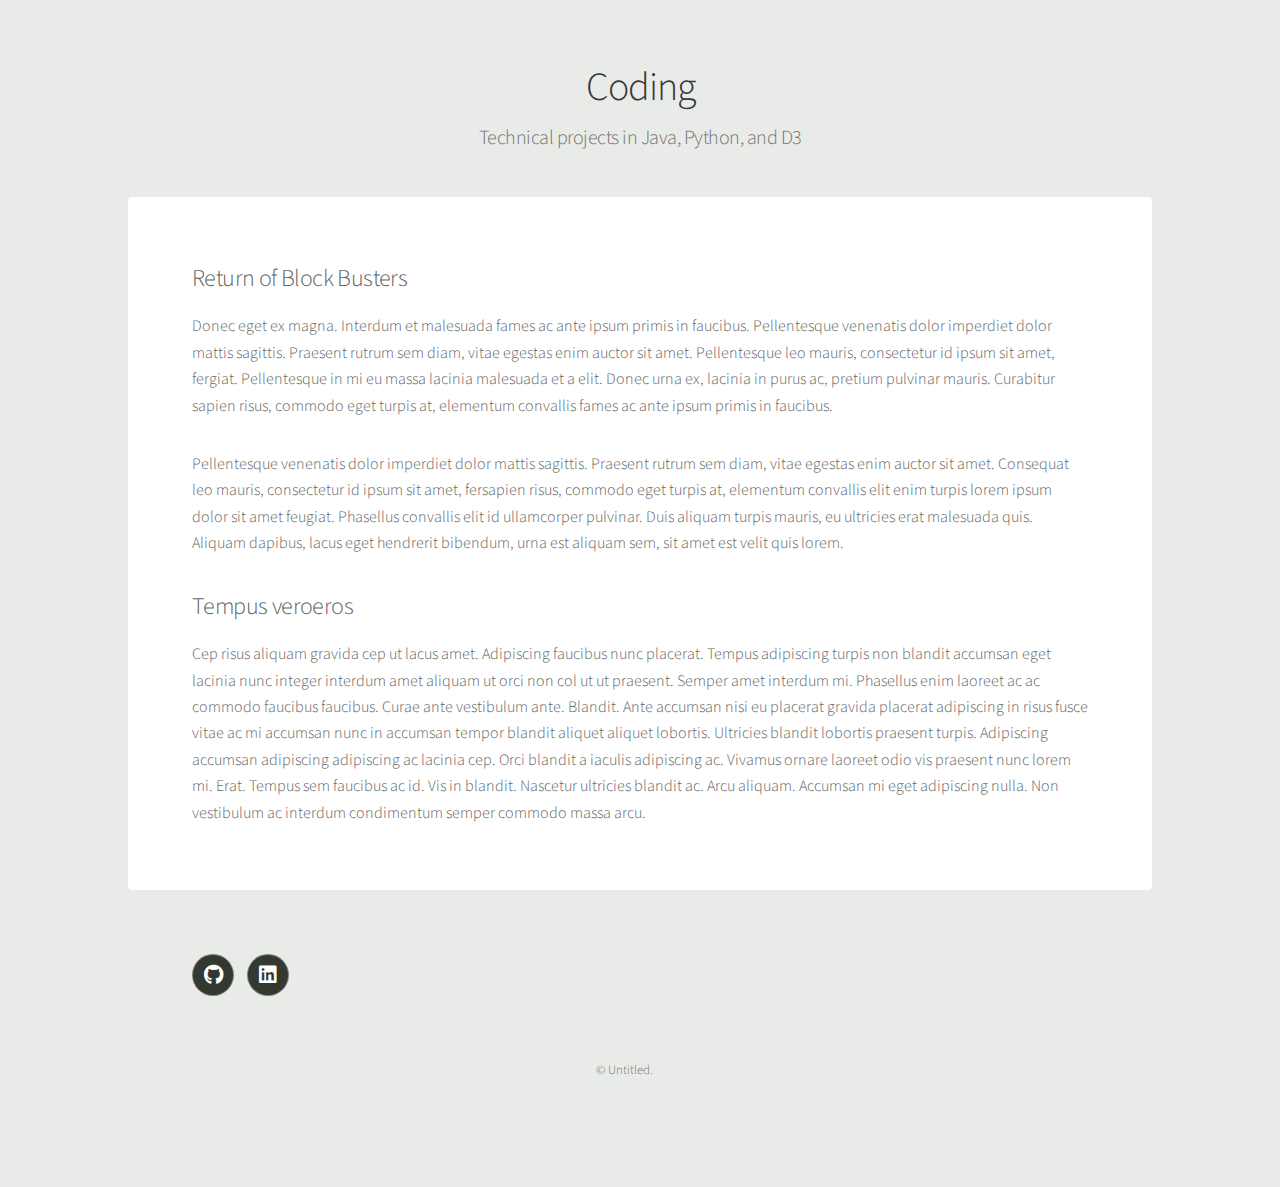
==== coding.html @ c4b1eecb "first commit" ====
<!DOCTYPE HTML>
<!--
	Stellar by HTML5 UP
	html5up.net | @ajlkn
	Free for personal and commercial use under the CCA 3.0 license (html5up.net/license)
-->
<html>
	<head>
		<title>Generic - Stellar by HTML5 UP</title>
		<meta charset="utf-8" />
		<meta name="viewport" content="width=device-width, initial-scale=1, user-scalable=no" />
		<link rel="stylesheet" href="assets/css/main.css" />
		<noscript><link rel="stylesheet" href="assets/css/noscript.css" /></noscript>
	</head>
	<body class="is-preload">

		<!-- Wrapper -->
			<div id="wrapper">

				<!-- Header -->
					<header id="header">
						<h1>Coding</h1>
						<p>Technical projects in Java, Python, and D3</p>
					</header>

				<!-- Main -->
					<div id="main">

						<!-- Content -->
							<section id="content" class="main">
								<h2>Return of Block Busters</h2>
								<p>Donec eget ex magna. Interdum et malesuada fames ac ante ipsum primis in faucibus. Pellentesque venenatis dolor imperdiet dolor mattis sagittis. Praesent rutrum sem diam, vitae egestas enim auctor sit amet. Pellentesque leo mauris, consectetur id ipsum sit amet, fergiat. Pellentesque in mi eu massa lacinia malesuada et a elit. Donec urna ex, lacinia in purus ac, pretium pulvinar mauris. Curabitur sapien risus, commodo eget turpis at, elementum convallis fames ac ante ipsum primis in faucibus.</p>
								<p>Pellentesque venenatis dolor imperdiet dolor mattis sagittis. Praesent rutrum sem diam, vitae egestas enim auctor sit amet. Consequat leo mauris, consectetur id ipsum sit amet, fersapien risus, commodo eget turpis at, elementum convallis elit enim turpis lorem ipsum dolor sit amet feugiat. Phasellus convallis elit id ullamcorper pulvinar. Duis aliquam turpis mauris, eu ultricies erat malesuada quis. Aliquam dapibus, lacus eget hendrerit bibendum, urna est aliquam sem, sit amet est velit quis lorem.</p>
								<h2>Tempus veroeros</h2>
								<p>Cep risus aliquam gravida cep ut lacus amet. Adipiscing faucibus nunc placerat. Tempus adipiscing turpis non blandit accumsan eget lacinia nunc integer interdum amet aliquam ut orci non col ut ut praesent. Semper amet interdum mi. Phasellus enim laoreet ac ac commodo faucibus faucibus. Curae ante vestibulum ante. Blandit. Ante accumsan nisi eu placerat gravida placerat adipiscing in risus fusce vitae ac mi accumsan nunc in accumsan tempor blandit aliquet aliquet lobortis. Ultricies blandit lobortis praesent turpis. Adipiscing accumsan adipiscing adipiscing ac lacinia cep. Orci blandit a iaculis adipiscing ac. Vivamus ornare laoreet odio vis praesent nunc lorem mi. Erat. Tempus sem faucibus ac id. Vis in blandit. Nascetur ultricies blandit ac. Arcu aliquam. Accumsan mi eget adipiscing nulla. Non vestibulum ac interdum condimentum semper commodo massa arcu.</p>
							</section>

					</div>

				<!-- Footer -->
					<footer id="footer">
						
							<ul class="icons">
								<!-- <li><a href="#" class="icon brands fa-twitter alt"><span class="label">Twitter</span></a></li> -->
								<!-- <li><a href="#" class="icon brands fa-facebook-f alt"><span class="label">Facebook</span></a></li> -->
								<!-- <li><a href="#" class="icon brands fa-instagram alt"><span class="label">Instagram</span></a></li> -->
								<li><a href="https://github.com/ginchoco" class="icon brands style5 fa-github alt"><span class="label">GitHub</span></a></li>
								<li><a href="https://www.linkedin.com/in/gabrielle-inchoco/" class="icon brands style5 fa-linkedin alt"><span class="label">Linkedin</span></a></li>
								<!-- <li><a href="https://www.linkedin.com/in/gabrielle-inchoco/" class="icon brands fa-google"><span class="label">Goole</span></a></li> -->
								
							</ul>
						</section>
						<p class="copyright">&copy; Untitled.</p>
					</footer>

			

		<!-- Scripts -->
			<script src="assets/js/jquery.min.js"></script>
			<script src="assets/js/jquery.scrollex.min.js"></script>
			<script src="assets/js/jquery.scrolly.min.js"></script>
			<script src="assets/js/browser.min.js"></script>
			<script src="assets/js/breakpoints.min.js"></script>
			<script src="assets/js/util.js"></script>
			<script src="assets/js/main.js"></script>

	</body>
</html>
---- assets/css/main.css ----
@import url(fontawesome-all.min.css);
@import 'https://fonts.googleapis.com/css?family=Source+Sans+Pro:300,400';

/*
	Stellar by HTML5 UP
	html5up.net | @ajlkn
	Free for personal and commercial use under the CCA 3.0 license (html5up.net/license)
*/

html, body, div, span, applet, object,
iframe, h1, h2, h3, h4, h5, h6, p, blockquote,
pre, a, abbr, acronym, address, big, cite,
code, del, dfn, em, img, ins, kbd, q, s, samp,
small, strike, strong, sub, sup, tt, var, b,
u, i, center, dl, dt, dd, ol, ul, li, fieldset,
form, label, legend, table, caption, tbody,
tfoot, thead, tr, th, td, article, aside,
canvas, details, embed, figure, figcaption,
footer, header, hgroup, menu, nav, output, ruby,
section, summary, time, mark, audio, video {
	margin: 0;
	padding: 0;
	border: 0;
	font-size: 100%;
	font: inherit;
	vertical-align: baseline;}

article, aside, details, figcaption, figure,
footer, header, hgroup, menu, nav, section {
	display: block;}

body {
	line-height: 1;
}

ol, ul {
	list-style: none;
}

blockquote, q {
	quotes: none;
}

	blockquote:before, blockquote:after, q:before, q:after {
		content: '';
		content: none;
	}

table {
	border-collapse: collapse;
	border-spacing: 0;
}

body {
	-webkit-text-size-adjust: none;
}

mark {
	background-color: transparent;
	color: inherit;
}

input::-moz-focus-inner {
	border: 0;
	padding: 0;
}

input, select, textarea {
	-moz-appearance: none;
	-webkit-appearance: none;
	-ms-appearance: none;
	appearance: none;
}

/* Basic */

	@-ms-viewport {
		width: device-width;
	}

	body {
		-ms-overflow-style: scrollbar;
	}

	@media screen and (max-width: 480px) {

		html, body {
			min-width: 320px;
		}

	}

	html {
		box-sizing: border-box;
	}

	*, *:before, *:after {
		box-sizing: inherit;
	}

	body {
		background-color: #647e66;
		}

		body.is-preload *, body.is-preload *:before, body.is-preload *:after {
			-moz-animation: none !important;
			-webkit-animation: none !important;
			-ms-animation: none !important;
			animation: none !important;
			-moz-transition: none !important;
			-webkit-transition: none !important;
			-ms-transition: none !important;
			transition: none !important;
		}

/* Type */

	body {
		background-color: #e9ebe8; /* Background color*/
		/* background-imafimage: linear-gradient(90deg, #efa8b0, #a89cc8, #8cc9f0); */
		/* background-image: url("images/overlay.png"), linear-gradient(45deg, #ffffff 5%, #EFAF87 95%); */
			
			/* background-image: url("images/overlay.png"), -moz-linear-gradient(45deg, #E5F3B8 15%, #9CB543 85%);
			background-image: url("images/overlay.png"), -webkit-linear-gradient(45deg, #9fb595 15%, #708068 85%);
			background-image: url("images/overlay.png"), -ms-linear-gradient(45deg, rgb(255, 255, 255) 15%, #7686ec 85%); */
			
			color: #727171; /*Paragraph color the <p>rgba(221, 220, 220, 0.65)*/
	}

	body, input, select, textarea {
		font-family: "Source Sans Pro", Helveca, sans-serif;
		font-size: 17pt;
		font-weight: 300;
		line-height: 1.65;
	}

		@media screen and (max-width: 1680px) {

			body, input, select, textarea {
				font-size: 14pt;
			}

		}

		@media screen and (max-width: 1280px) {

			body, input, select, textarea {
				font-size: 12pt;
			}

		}

		@media screen and (max-width: 360px) {

			body, input, select, textarea {
				font-size: 11pt;
			}

		}

	a {
		-moz-transition: color 0.2s ease, border-bottom 0.2s ease;
		-webkit-transition: color 0.2s ease, border-bottom 0.2s ease;
		-ms-transition: color 0.2s ease, border-bottom 0.2s ease;
		transition: color 0.2s ease, border-bottom 0.2s ease;
		text-decoration: none;
		border-bottom: dotted 1px;
		color: inherit;
	}

		a:hover {
			border-bottom-color: transparent;
		}

	strong, b {
		font-weight: 400;
	}

	em, i {
		font-style: italic;
	}

	p {
		margin: 0 0 2em 0;
	}

		p.content {
			-moz-columns: 20em 2;
			-webkit-columns: 20em 2;
			-ms-columns: 20em 2;
			columns: 20em 2;
			-moz-column-gap: 2em;
			-webkit-column-gap: 2em;
			-ms-column-gap: 2em;
			column-gap: 2em;
			text-align: justify;
		}

	h1, h2, h3, h4, h5, h6 {
		font-weight: 300;
		line-height: 1.5;
		margin: 0 0 0.7em 0;
		letter-spacing: -0.025em;
	}

		h1 a, h2 a, h3 a, h4 a, h5 a, h6 a {
			color: inherit;
			text-decoration: none;
		}

	h1 {
		font-size: 2.5em;
		line-height: 1.2;
	}

	h2 {
		font-size: 1.5em;
	}

	h3 {
		font-size: 1.25em;
	}

	h4 {
		font-size: 1.1em;
	}

	h5 {
		font-size: 0.9em;
	}

	h6 {
		font-size: 0.7em;
	}

	@media screen and (max-width: 736px) {

		h1 {
			font-size: 2em;
		}

	}

	sub {
		font-size: 0.8em;
		position: relative;
		top: 0.5em;
	}

	sup {
		font-size: 0.8em;
		position: relative;
		top: -0.5em;
	}

	blockquote {
		border-left: solid 4px;
		font-style: italic;
		margin: 0 0 2em 0;
		padding: 0.5em 0 0.5em 2em;
	}

	code {
		border-radius: 8px;
		border: solid 1px;
		font-family: "Courier New", monospace;
		font-size: 0.9em;
		margin: 0 0.25em;
		padding: 0.25em 0.65em;
	}

	pre {
		-webkit-overflow-scrolling: touch;
		font-family: "Courier New", monospace;
		font-size: 0.9em;
		margin: 0 0 2em 0;
	}

		pre code {
			display: block;
			line-height: 1.75;
			padding: 1em 1.5em;
			overflow-x: auto;
		}

	hr {
		border: 0;
		border-bottom: solid 1px;
		margin: 2em 0;
	}

		hr.major {
			margin: 3em 0;
		}

	.align-left {
		text-align: left;
	}

	.align-center {
		text-align: center;
	}

	.align-right {
		text-align: right;
	}

	input, select, textarea {
		color: #ffffff;
	}

	a:hover {
		color: #ffffff;
	}

	strong, b {
		color: #ffffff;
	}

	h1, h2, h3, h4, h5, h6 {
		color:#383838;  /*Header "Portfolio" */
	}

	blockquote {
		border-left-color: rgba(255, 255, 255, 0.35);
	}

	code {
		background: rgba(255, 255, 255, 0.075);
		border-color: rgba(255, 255, 255, 0.35);
	}

	hr {
		border-bottom-color: rgba(255, 255, 255, 0.35);
	}

/* Row */

	.row {
		display: flex;
		flex-wrap: wrap;
		box-sizing: border-box;
		align-items: stretch;
	}

		.row > * {
			box-sizing: border-box;
		}

		.row.gtr-uniform > * > :last-child {
			margin-bottom: 0;
		}

		.row.aln-left {
			justify-content: flex-start;
		}

		.row.aln-center {
			justify-content: center;
		}

		.row.aln-right {
			justify-content: flex-end;
		}

		.row.aln-top {
			align-items: flex-start;
		}

		.row.aln-middle {
			align-items: center;
		}

		.row.aln-bottom {
			align-items: flex-end;
		}

		.row > .imp {
			order: -1;
		}

		.row > .col-1 {
			width: 8.33333%;
		}

		.row > .off-1 {
			margin-left: 8.33333%;
		}

		.row > .col-2 {
			width: 16.66667%;
		}

		.row > .off-2 {
			margin-left: 16.66667%;
		}

		.row > .col-3 {
			width: 25%;
		}

		.row > .off-3 {
			margin-left: 25%;
		}

		.row > .col-4 {
			width: 33.33333%;
		}

		.row > .off-4 {
			margin-left: 33.33333%;
		}

		.row > .col-5 {
			width: 41.66667%;
		}

		.row > .off-5 {
			margin-left: 41.66667%;
		}

		.row > .col-6 {
			width: 50%;
		}

		.row > .off-6 {
			margin-left: 50%;
		}

		.row > .col-7 {
			width: 58.33333%;
		}

		.row > .off-7 {
			margin-left: 58.33333%;
		}

		.row > .col-8 {
			width: 66.66667%;
		}

		.row > .off-8 {
			margin-left: 66.66667%;
		}

		.row > .col-9 {
			width: 75%;
		}

		.row > .off-9 {
			margin-left: 75%;
		}

		.row > .col-10 {
			width: 83.33333%;
		}

		.row > .off-10 {
			margin-left: 83.33333%;
		}

		.row > .col-11 {
			width: 91.66667%;
		}

		.row > .off-11 {
			margin-left: 91.66667%;
		}

		.row > .col-12 {
			width: 100%;
		}

		.row > .off-12 {
			margin-left: 100%;
		}

		.row.gtr-0 {
			margin-top: 0;
			margin-left: 0em;
		}

			.row.gtr-0 > * {
				padding: 0 0 0 0em;
			}

			.row.gtr-0.gtr-uniform {
				margin-top: 0em;
			}

				.row.gtr-0.gtr-uniform > * {
					padding-top: 0em;
				}

		.row.gtr-25 {
			margin-top: 0;
			margin-left: -0.375em;
		}

			.row.gtr-25 > * {
				padding: 0 0 0 0.375em;
			}

			.row.gtr-25.gtr-uniform {
				margin-top: -0.375em;
			}

				.row.gtr-25.gtr-uniform > * {
					padding-top: 0.375em;
				}

		.row.gtr-50 {
			margin-top: 0;
			margin-left: -0.75em;
		}

			.row.gtr-50 > * {
				padding: 0 0 0 0.75em;
			}

			.row.gtr-50.gtr-uniform {
				margin-top: -0.75em;
			}

				.row.gtr-50.gtr-uniform > * {
					padding-top: 0.75em;
				}

		.row {
			margin-top: 0;
			margin-left: -1.5em;
		}

			.row > * {
				padding: 0 0 0 1.5em;
			}

			.row.gtr-uniform {
				margin-top: -1.5em;
			}

				.row.gtr-uniform > * {
					padding-top: 1.5em;
				}

		.row.gtr-150 {
			margin-top: 0;
			margin-left: -2.25em;
		}

			.row.gtr-150 > * {
				padding: 0 0 0 2.25em;
			}

			.row.gtr-150.gtr-uniform {
				margin-top: -2.25em;
			}

				.row.gtr-150.gtr-uniform > * {
					padding-top: 2.25em;
				}

		.row.gtr-200 {
			margin-top: 0;
			margin-left: -3em;
		}

			.row.gtr-200 > * {
				padding: 0 0 0 3em;
			}

			.row.gtr-200.gtr-uniform {
				margin-top: -3em;
			}

				.row.gtr-200.gtr-uniform > * {
					padding-top: 3em;
				}

		@media screen and (max-width: 1680px) {

			.row {
				display: flex;
				flex-wrap: wrap;
				box-sizing: border-box;
				align-items: stretch;
			}

				.row > * {
					box-sizing: border-box;
				}

				.row.gtr-uniform > * > :last-child {
					margin-bottom: 0;
				}

				.row.aln-left {
					justify-content: flex-start;
				}

				.row.aln-center {
					justify-content: center;
				}

				.row.aln-right {
					justify-content: flex-end;
				}

				.row.aln-top {
					align-items: flex-start;
				}

				.row.aln-middle {
					align-items: center;
				}

				.row.aln-bottom {
					align-items: flex-end;
				}

				.row > .imp-xlarge {
					order: -1;
				}

				.row > .col-1-xlarge {
					width: 8.33333%;
				}

				.row > .off-1-xlarge {
					margin-left: 8.33333%;
				}

				.row > .col-2-xlarge {
					width: 16.66667%;
				}

				.row > .off-2-xlarge {
					margin-left: 16.66667%;
				}

				.row > .col-3-xlarge {
					width: 25%;
				}

				.row > .off-3-xlarge {
					margin-left: 25%;
				}

				.row > .col-4-xlarge {
					width: 33.33333%;
				}

				.row > .off-4-xlarge {
					margin-left: 33.33333%;
				}

				.row > .col-5-xlarge {
					width: 41.66667%;
				}

				.row > .off-5-xlarge {
					margin-left: 41.66667%;
				}

				.row > .col-6-xlarge {
					width: 50%;
				}

				.row > .off-6-xlarge {
					margin-left: 50%;
				}

				.row > .col-7-xlarge {
					width: 58.33333%;
				}

				.row > .off-7-xlarge {
					margin-left: 58.33333%;
				}

				.row > .col-8-xlarge {
					width: 66.66667%;
				}

				.row > .off-8-xlarge {
					margin-left: 66.66667%;
				}

				.row > .col-9-xlarge {
					width: 75%;
				}

				.row > .off-9-xlarge {
					margin-left: 75%;
				}

				.row > .col-10-xlarge {
					width: 83.33333%;
				}

				.row > .off-10-xlarge {
					margin-left: 83.33333%;
				}

				.row > .col-11-xlarge {
					width: 91.66667%;
				}

				.row > .off-11-xlarge {
					margin-left: 91.66667%;
				}

				.row > .col-12-xlarge {
					width: 100%;
				}

				.row > .off-12-xlarge {
					margin-left: 100%;
				}

				.row.gtr-0 {
					margin-top: 0;
					margin-left: 0em;
				}

					.row.gtr-0 > * {
						padding: 0 0 0 0em;
					}

					.row.gtr-0.gtr-uniform {
						margin-top: 0em;
					}

						.row.gtr-0.gtr-uniform > * {
							padding-top: 0em;
						}

				.row.gtr-25 {
					margin-top: 0;
					margin-left: -0.375em;
				}

					.row.gtr-25 > * {
						padding: 0 0 0 0.375em;
					}

					.row.gtr-25.gtr-uniform {
						margin-top: -0.375em;
					}

						.row.gtr-25.gtr-uniform > * {
							padding-top: 0.375em;
						}

				.row.gtr-50 {
					margin-top: 0;
					margin-left: -0.75em;
				}

					.row.gtr-50 > * {
						padding: 0 0 0 0.75em;
					}

					.row.gtr-50.gtr-uniform {
						margin-top: -0.75em;
					}

						.row.gtr-50.gtr-uniform > * {
							padding-top: 0.75em;
						}

				.row {
					margin-top: 0;
					margin-left: -1.5em;
				}

					.row > * {
						padding: 0 0 0 1.5em;
					}

					.row.gtr-uniform {
						margin-top: -1.5em;
					}

						.row.gtr-uniform > * {
							padding-top: 1.5em;
						}

				.row.gtr-150 {
					margin-top: 0;
					margin-left: -2.25em;
				}

					.row.gtr-150 > * {
						padding: 0 0 0 2.25em;
					}

					.row.gtr-150.gtr-uniform {
						margin-top: -2.25em;
					}

						.row.gtr-150.gtr-uniform > * {
							padding-top: 2.25em;
						}

				.row.gtr-200 {
					margin-top: 0;
					margin-left: -3em;
				}

					.row.gtr-200 > * {
						padding: 0 0 0 3em;
					}

					.row.gtr-200.gtr-uniform {
						margin-top: -3em;
					}

						.row.gtr-200.gtr-uniform > * {
							padding-top: 3em;
						}

		}

		@media screen and (max-width: 1280px) {

			.row {
				display: flex;
				flex-wrap: wrap;
				box-sizing: border-box;
				align-items: stretch;
			}

				.row > * {
					box-sizing: border-box;
				}

				.row.gtr-uniform > * > :last-child {
					margin-bottom: 0;
				}

				.row.aln-left {
					justify-content: flex-start;
				}

				.row.aln-center {
					justify-content: center;
				}

				.row.aln-right {
					justify-content: flex-end;
				}

				.row.aln-top {
					align-items: flex-start;
				}

				.row.aln-middle {
					align-items: center;
				}

				.row.aln-bottom {
					align-items: flex-end;
				}

				.row > .imp-large {
					order: -1;
				}

				.row > .col-1-large {
					width: 8.33333%;
				}

				.row > .off-1-large {
					margin-left: 8.33333%;
				}

				.row > .col-2-large {
					width: 16.66667%;
				}

				.row > .off-2-large {
					margin-left: 16.66667%;
				}

				.row > .col-3-large {
					width: 25%;
				}

				.row > .off-3-large {
					margin-left: 25%;
				}

				.row > .col-4-large {
					width: 33.33333%;
				}

				.row > .off-4-large {
					margin-left: 33.33333%;
				}

				.row > .col-5-large {
					width: 41.66667%;
				}

				.row > .off-5-large {
					margin-left: 41.66667%;
				}

				.row > .col-6-large {
					width: 50%;
				}

				.row > .off-6-large {
					margin-left: 50%;
				}

				.row > .col-7-large {
					width: 58.33333%;
				}

				.row > .off-7-large {
					margin-left: 58.33333%;
				}

				.row > .col-8-large {
					width: 66.66667%;
				}

				.row > .off-8-large {
					margin-left: 66.66667%;
				}

				.row > .col-9-large {
					width: 75%;
				}

				.row > .off-9-large {
					margin-left: 75%;
				}

				.row > .col-10-large {
					width: 83.33333%;
				}

				.row > .off-10-large {
					margin-left: 83.33333%;
				}

				.row > .col-11-large {
					width: 91.66667%;
				}

				.row > .off-11-large {
					margin-left: 91.66667%;
				}

				.row > .col-12-large {
					width: 100%;
				}

				.row > .off-12-large {
					margin-left: 100%;
				}

				.row.gtr-0 {
					margin-top: 0;
					margin-left: 0em;
				}

					.row.gtr-0 > * {
						padding: 0 0 0 0em;
					}

					.row.gtr-0.gtr-uniform {
						margin-top: 0em;
					}

						.row.gtr-0.gtr-uniform > * {
							padding-top: 0em;
						}

				.row.gtr-25 {
					margin-top: 0;
					margin-left: -0.375em;
				}

					.row.gtr-25 > * {
						padding: 0 0 0 0.375em;
					}

					.row.gtr-25.gtr-uniform {
						margin-top: -0.375em;
					}

						.row.gtr-25.gtr-uniform > * {
							padding-top: 0.375em;
						}

				.row.gtr-50 {
					margin-top: 0;
					margin-left: -0.75em;
				}

					.row.gtr-50 > * {
						padding: 0 0 0 0.75em;
					}

					.row.gtr-50.gtr-uniform {
						margin-top: -0.75em;
					}

						.row.gtr-50.gtr-uniform > * {
							padding-top: 0.75em;
						}

				.row {
					margin-top: 0;
					margin-left: -1.5em;
				}

					.row > * {
						padding: 0 0 0 1.5em;
					}

					.row.gtr-uniform {
						margin-top: -1.5em;
					}

						.row.gtr-uniform > * {
							padding-top: 1.5em;
						}

				.row.gtr-150 {
					margin-top: 0;
					margin-left: -2.25em;
				}

					.row.gtr-150 > * {
						padding: 0 0 0 2.25em;
					}

					.row.gtr-150.gtr-uniform {
						margin-top: -2.25em;
					}

						.row.gtr-150.gtr-uniform > * {
							padding-top: 2.25em;
						}

				.row.gtr-200 {
					margin-top: 0;
					margin-left: -3em;
				}

					.row.gtr-200 > * {
						padding: 0 0 0 3em;
					}

					.row.gtr-200.gtr-uniform {
						margin-top: -3em;
					}

						.row.gtr-200.gtr-uniform > * {
							padding-top: 3em;
						}

		}

		@media screen and (max-width: 980px) {

			.row {
				display: flex;
				flex-wrap: wrap;
				box-sizing: border-box;
				align-items: stretch;
			}

				.row > * {
					box-sizing: border-box;
				}

				.row.gtr-uniform > * > :last-child {
					margin-bottom: 0;
				}

				.row.aln-left {
					justify-content: flex-start;
				}

				.row.aln-center {
					justify-content: center;
				}

				.row.aln-right {
					justify-content: flex-end;
				}

				.row.aln-top {
					align-items: flex-start;
				}

				.row.aln-middle {
					align-items: center;
				}

				.row.aln-bottom {
					align-items: flex-end;
				}

				.row > .imp-medium {
					order: -1;
				}

				.row > .col-1-medium {
					width: 8.33333%;
				}

				.row > .off-1-medium {
					margin-left: 8.33333%;
				}

				.row > .col-2-medium {
					width: 16.66667%;
				}

				.row > .off-2-medium {
					margin-left: 16.66667%;
				}

				.row > .col-3-medium {
					width: 25%;
				}

				.row > .off-3-medium {
					margin-left: 25%;
				}

				.row > .col-4-medium {
					width: 33.33333%;
				}

				.row > .off-4-medium {
					margin-left: 33.33333%;
				}

				.row > .col-5-medium {
					width: 41.66667%;
				}

				.row > .off-5-medium {
					margin-left: 41.66667%;
				}

				.row > .col-6-medium {
					width: 50%;
				}

				.row > .off-6-medium {
					margin-left: 50%;
				}

				.row > .col-7-medium {
					width: 58.33333%;
				}

				.row > .off-7-medium {
					margin-left: 58.33333%;
				}

				.row > .col-8-medium {
					width: 66.66667%;
				}

				.row > .off-8-medium {
					margin-left: 66.66667%;
				}

				.row > .col-9-medium {
					width: 75%;
				}

				.row > .off-9-medium {
					margin-left: 75%;
				}

				.row > .col-10-medium {
					width: 83.33333%;
				}

				.row > .off-10-medium {
					margin-left: 83.33333%;
				}

				.row > .col-11-medium {
					width: 91.66667%;
				}

				.row > .off-11-medium {
					margin-left: 91.66667%;
				}

				.row > .col-12-medium {
					width: 100%;
				}

				.row > .off-12-medium {
					margin-left: 100%;
				}

				.row.gtr-0 {
					margin-top: 0;
					margin-left: 0em;
				}

					.row.gtr-0 > * {
						padding: 0 0 0 0em;
					}

					.row.gtr-0.gtr-uniform {
						margin-top: 0em;
					}

						.row.gtr-0.gtr-uniform > * {
							padding-top: 0em;
						}

				.row.gtr-25 {
					margin-top: 0;
					margin-left: -0.375em;
				}

					.row.gtr-25 > * {
						padding: 0 0 0 0.375em;
					}

					.row.gtr-25.gtr-uniform {
						margin-top: -0.375em;
					}

						.row.gtr-25.gtr-uniform > * {
							padding-top: 0.375em;
						}

				.row.gtr-50 {
					margin-top: 0;
					margin-left: -0.75em;
				}

					.row.gtr-50 > * {
						padding: 0 0 0 0.75em;
					}

					.row.gtr-50.gtr-uniform {
						margin-top: -0.75em;
					}

						.row.gtr-50.gtr-uniform > * {
							padding-top: 0.75em;
						}

				.row {
					margin-top: 0;
					margin-left: -1.5em;
				}

					.row > * {
						padding: 0 0 0 1.5em;
					}

					.row.gtr-uniform {
						margin-top: -1.5em;
					}

						.row.gtr-uniform > * {
							padding-top: 1.5em;
						}

				.row.gtr-150 {
					margin-top: 0;
					margin-left: -2.25em;
				}

					.row.gtr-150 > * {
						padding: 0 0 0 2.25em;
					}

					.row.gtr-150.gtr-uniform {
						margin-top: -2.25em;
					}

						.row.gtr-150.gtr-uniform > * {
							padding-top: 2.25em;
						}

				.row.gtr-200 {
					margin-top: 0;
					margin-left: -3em;
				}

					.row.gtr-200 > * {
						padding: 0 0 0 3em;
					}

					.row.gtr-200.gtr-uniform {
						margin-top: -3em;
					}

						.row.gtr-200.gtr-uniform > * {
							padding-top: 3em;
						}

		}

		@media screen and (max-width: 736px) {

			.row {
				display: flex;
				flex-wrap: wrap;
				box-sizing: border-box;
				align-items: stretch;
			}

				.row > * {
					box-sizing: border-box;
				}

				.row.gtr-uniform > * > :last-child {
					margin-bottom: 0;
				}

				.row.aln-left {
					justify-content: flex-start;
				}

				.row.aln-center {
					justify-content: center;
				}

				.row.aln-right {
					justify-content: flex-end;
				}

				.row.aln-top {
					align-items: flex-start;
				}

				.row.aln-middle {
					align-items: center;
				}

				.row.aln-bottom {
					align-items: flex-end;
				}

				.row > .imp-small {
					order: -1;
				}

				.row > .col-1-small {
					width: 8.33333%;
				}

				.row > .off-1-small {
					margin-left: 8.33333%;
				}

				.row > .col-2-small {
					width: 16.66667%;
				}

				.row > .off-2-small {
					margin-left: 16.66667%;
				}

				.row > .col-3-small {
					width: 25%;
				}

				.row > .off-3-small {
					margin-left: 25%;
				}

				.row > .col-4-small {
					width: 33.33333%;
				}

				.row > .off-4-small {
					margin-left: 33.33333%;
				}

				.row > .col-5-small {
					width: 41.66667%;
				}

				.row > .off-5-small {
					margin-left: 41.66667%;
				}

				.row > .col-6-small {
					width: 50%;
				}

				.row > .off-6-small {
					margin-left: 50%;
				}

				.row > .col-7-small {
					width: 58.33333%;
				}

				.row > .off-7-small {
					margin-left: 58.33333%;
				}

				.row > .col-8-small {
					width: 66.66667%;
				}

				.row > .off-8-small {
					margin-left: 66.66667%;
				}

				.row > .col-9-small {
					width: 75%;
				}

				.row > .off-9-small {
					margin-left: 75%;
				}

				.row > .col-10-small {
					width: 83.33333%;
				}

				.row > .off-10-small {
					margin-left: 83.33333%;
				}

				.row > .col-11-small {
					width: 91.66667%;
				}

				.row > .off-11-small {
					margin-left: 91.66667%;
				}

				.row > .col-12-small {
					width: 100%;
				}

				.row > .off-12-small {
					margin-left: 100%;
				}

				.row.gtr-0 {
					margin-top: 0;
					margin-left: 0em;
				}

					.row.gtr-0 > * {
						padding: 0 0 0 0em;
					}

					.row.gtr-0.gtr-uniform {
						margin-top: 0em;
					}

						.row.gtr-0.gtr-uniform > * {
							padding-top: 0em;
						}

				.row.gtr-25 {
					margin-top: 0;
					margin-left: -0.25em;
				}

					.row.gtr-25 > * {
						padding: 0 0 0 0.25em;
					}

					.row.gtr-25.gtr-uniform {
						margin-top: -0.25em;
					}

						.row.gtr-25.gtr-uniform > * {
							padding-top: 0.25em;
						}

				.row.gtr-50 {
					margin-top: 0;
					margin-left: -0.5em;
				}

					.row.gtr-50 > * {
						padding: 0 0 0 0.5em;
					}

					.row.gtr-50.gtr-uniform {
						margin-top: -0.5em;
					}

						.row.gtr-50.gtr-uniform > * {
							padding-top: 0.5em;
						}

				.row {
					margin-top: 0;
					margin-left: -1em;
				}

					.row > * {
						padding: 0 0 0 1em;
					}

					.row.gtr-uniform {
						margin-top: -1em;
					}

						.row.gtr-uniform > * {
							padding-top: 1em;
						}

				.row.gtr-150 {
					margin-top: 0;
					margin-left: -1.5em;
				}

					.row.gtr-150 > * {
						padding: 0 0 0 1.5em;
					}

					.row.gtr-150.gtr-uniform {
						margin-top: -1.5em;
					}

						.row.gtr-150.gtr-uniform > * {
							padding-top: 1.5em;
						}

				.row.gtr-200 {
					margin-top: 0;
					margin-left: -2em;
				}

					.row.gtr-200 > * {
						padding: 0 0 0 2em;
					}

					.row.gtr-200.gtr-uniform {
						margin-top: -2em;
					}

						.row.gtr-200.gtr-uniform > * {
							padding-top: 2em;
						}

		}

		@media screen and (max-width: 480px) {

			.row {
				display: flex;
				flex-wrap: wrap;
				box-sizing: border-box;
				align-items: stretch;
			}

				.row > * {
					box-sizing: border-box;
				}

				.row.gtr-uniform > * > :last-child {
					margin-bottom: 0;
				}

				.row.aln-left {
					justify-content: flex-start;
				}

				.row.aln-center {
					justify-content: center;
				}

				.row.aln-right {
					justify-content: flex-end;
				}

				.row.aln-top {
					align-items: flex-start;
				}

				.row.aln-middle {
					align-items: center;
				}

				.row.aln-bottom {
					align-items: flex-end;
				}

				.row > .imp-xsmall {
					order: -1;
				}

				.row > .col-1-xsmall {
					width: 8.33333%;
				}

				.row > .off-1-xsmall {
					margin-left: 8.33333%;
				}

				.row > .col-2-xsmall {
					width: 16.66667%;
				}

				.row > .off-2-xsmall {
					margin-left: 16.66667%;
				}

				.row > .col-3-xsmall {
					width: 25%;
				}

				.row > .off-3-xsmall {
					margin-left: 25%;
				}

				.row > .col-4-xsmall {
					width: 33.33333%;
				}

				.row > .off-4-xsmall {
					margin-left: 33.33333%;
				}

				.row > .col-5-xsmall {
					width: 41.66667%;
				}

				.row > .off-5-xsmall {
					margin-left: 41.66667%;
				}

				.row > .col-6-xsmall {
					width: 50%;
				}

				.row > .off-6-xsmall {
					margin-left: 50%;
				}

				.row > .col-7-xsmall {
					width: 58.33333%;
				}

				.row > .off-7-xsmall {
					margin-left: 58.33333%;
				}

				.row > .col-8-xsmall {
					width: 66.66667%;
				}

				.row > .off-8-xsmall {
					margin-left: 66.66667%;
				}

				.row > .col-9-xsmall {
					width: 75%;
				}

				.row > .off-9-xsmall {
					margin-left: 75%;
				}

				.row > .col-10-xsmall {
					width: 83.33333%;
				}

				.row > .off-10-xsmall {
					margin-left: 83.33333%;
				}

				.row > .col-11-xsmall {
					width: 91.66667%;
				}

				.row > .off-11-xsmall {
					margin-left: 91.66667%;
				}

				.row > .col-12-xsmall {
					width: 100%;
				}

				.row > .off-12-xsmall {
					margin-left: 100%;
				}

				.row.gtr-0 {
					margin-top: 0;
					margin-left: 0em;
				}

					.row.gtr-0 > * {
						padding: 0 0 0 0em;
					}

					.row.gtr-0.gtr-uniform {
						margin-top: 0em;
					}

						.row.gtr-0.gtr-uniform > * {
							padding-top: 0em;
						}

				.row.gtr-25 {
					margin-top: 0;
					margin-left: -0.3125em;
				}

					.row.gtr-25 > * {
						padding: 0 0 0 0.3125em;
					}

					.row.gtr-25.gtr-uniform {
						margin-top: -0.3125em;
					}

						.row.gtr-25.gtr-uniform > * {
							padding-top: 0.3125em;
						}

				.row.gtr-50 {
					margin-top: 0;
					margin-left: -0.625em;
				}

					.row.gtr-50 > * {
						padding: 0 0 0 0.625em;
					}

					.row.gtr-50.gtr-uniform {
						margin-top: -0.625em;
					}

						.row.gtr-50.gtr-uniform > * {
							padding-top: 0.625em;
						}

				.row {
					margin-top: 0;
					margin-left: -1.25em;
				}

					.row > * {
						padding: 0 0 0 1.25em;
					}

					.row.gtr-uniform {
						margin-top: -1.25em;
					}

						.row.gtr-uniform > * {
							padding-top: 1.25em;
						}

				.row.gtr-150 {
					margin-top: 0;
					margin-left: -1.875em;
				}

					.row.gtr-150 > * {
						padding: 0 0 0 1.875em;
					}

					.row.gtr-150.gtr-uniform {
						margin-top: -1.875em;
					}

						.row.gtr-150.gtr-uniform > * {
							padding-top: 1.875em;
						}

				.row.gtr-200 {
					margin-top: 0;
					margin-left: -2.5em;
				}

					.row.gtr-200 > * {
						padding: 0 0 0 2.5em;
					}

					.row.gtr-200.gtr-uniform {
						margin-top: -2.5em;
					}

						.row.gtr-200.gtr-uniform > * {
							padding-top: 2.5em;
						}

		}

/* Box */

	.box {
		border-radius: 8px;
		border: solid;
		margin-bottom: 2em;
		padding: 1.5em;
	}

		.box > :last-child,
		.box > :last-child > :last-child,
		.box > :last-child > :last-child > :last-child {
			margin-bottom: 0;
		}

		.box.alt {
			border: 0;
			border-radius: 0;
			padding: 0;
		}

	.box {
		border-color: rgba(255, 255, 255, 0.35);
	}

/* Button */

	input[type="submit"],
	input[type="reset"],
	input[type="button"],
	button,
	.button {
		-moz-appearance: none;
		-webkit-appearance: none;
		-ms-appearance: none;
		appearance: none;
		-moz-transition: background-color 0.2s ease-in-out, color 0.2s ease-in-out;
		-webkit-transition: background-color 0.2s ease-in-out, color 0.2s ease-in-out;
		-ms-transition: background-color 0.2s ease-in-out, color 0.2s ease-in-out;
		transition: background-color 0.2s ease-in-out, color 0.2s ease-in-out;
		border-radius: 8px;
		border: 0;
		cursor: pointer;
		display: inline-block;
		font-weight: 300;
		height: 2.75em;
		line-height: 2.75em;
		min-width: 9.25em;
		padding: 0 1.5em;
		text-align: center;
		text-decoration: none;
		white-space: nowrap;
	}

		input[type="submit"].icon,
		input[type="reset"].icon,
		input[type="button"].icon,
		button.icon,
		.button.icon {
			padding-left: 1.35em;
		}

			input[type="submit"].icon:before,
			input[type="reset"].icon:before,
			input[type="button"].icon:before,
			button.icon:before,
			.button.icon:before {
				margin-right: 0.5em;
			}

		input[type="submit"].fit,
		input[type="reset"].fit,
		input[type="button"].fit,
		button.fit,
		.button.fit {
			width: 100%;
		}

		input[type="submit"].small,
		input[type="reset"].small,
		input[type="button"].small,
		button.small,
		.button.small {
			font-size: 0.8em;
		}

		input[type="submit"].large,
		input[type="reset"].large,
		input[type="button"].large,
		button.large,
		.button.large {
			font-size: 1.35em;
		}

		input[type="submit"].disabled, input[type="submit"]:disabled,
		input[type="reset"].disabled,
		input[type="reset"]:disabled,
		input[type="button"].disabled,
		input[type="button"]:disabled,
		button.disabled,
		button:disabled,
		.button.disabled,
		.button:disabled {
			pointer-events: none;
			opacity: 0.25;
		}

		@media screen and (max-width: 736px) {

			input[type="submit"],
			input[type="reset"],
			input[type="button"],
			button,
			.button {
				min-width: 0;
			}

		}

	input[type="submit"],
	input[type="reset"],
	input[type="button"],
	button,
	.button {
		background-color: transparent;
		box-shadow: inset 0 0 0 1px rgba(255, 255, 255, 0.35);
		color: #ffffff !important;
	}

		input[type="submit"]:hover,
		input[type="reset"]:hover,
		input[type="button"]:hover,
		button:hover,
		.button:hover {
			background-color: rgba(255, 255, 255, 0.075);
		}

		input[type="submit"]:active,
		input[type="reset"]:active,
		input[type="button"]:active,
		button:active,
		.button:active {
			background-color: rgba(255, 255, 255, 0.2);
		}

		input[type="submit"].icon:before,
		input[type="reset"].icon:before,
		input[type="button"].icon:before,
		button.icon:before,
		.button.icon:before {
			color: rgba(255, 255, 255, 0.5);
		}

		input[type="submit"].primary,
		input[type="reset"].primary,
		input[type="button"].primary,
		button.primary,
		.button.primary {
			background-color: #8cc9f0;
			color: #ffffff !important;
			box-shadow: none;
		}

			input[type="submit"].primary:hover,
			input[type="reset"].primary:hover,
			input[type="button"].primary:hover,
			button.primary:hover,
			.button.primary:hover {
				background-color: #9acff2;
			}

			input[type="submit"].primary:active,
			input[type="reset"].primary:active,
			input[type="button"].primary:active,
			button.primary:active,
			.button.primary:active {
				background-color: #7ec3ee;
			}

			input[type="submit"].primary.icon:before,
			input[type="reset"].primary.icon:before,
			input[type="button"].primary.icon:before,
			button.primary.icon:before,
			.button.primary.icon:before {
				color: #ffffff !important;
			}

/* Form */

	form {
		margin: 0 0 2em 0;
	}

	label {
		display: block;
		font-size: 0.9em;
		font-weight: 400;
		margin: 0 0 1em 0;
	}

	input[type="text"],
	input[type="password"],
	input[type="email"],
	select,
	textarea {
		-moz-appearance: none;
		-webkit-appearance: none;
		-ms-appearance: none;
		appearance: none;
		border-radius: 8px;
		border: solid 1px;
		color: inherit;
		display: block;
		outline: 0;
		padding: 0 1em;
		text-decoration: none;
		width: 100%;
	}

		input[type="text"]:invalid,
		input[type="password"]:invalid,
		input[type="email"]:invalid,
		select:invalid,
		textarea:invalid {
			box-shadow: none;
		}

	select {
		background-size: 1.25rem;
		background-repeat: no-repeat;
		background-position: calc(100% - 1rem) center;
		height: 2.75em;
		padding-right: 2.75em;
		text-overflow: ellipsis;
	}

		select:focus::-ms-value {
			background-color: transparent;
		}

		select::-ms-expand {
			display: none;
		}

	input[type="text"],
	input[type="password"],
	input[type="email"],
	select {
		height: 2.75em;
	}

	textarea {
		padding: 0.75em 1em;
	}

	input[type="checkbox"],
	input[type="radio"] {
		-moz-appearance: none;
		-webkit-appearance: none;
		-ms-appearance: none;
		appearance: none;
		display: block;
		float: left;
		margin-right: -2em;
		opacity: 0;
		width: 1em;
		z-index: -1;
	}

		input[type="checkbox"] + label,
		input[type="radio"] + label {
			text-decoration: none;
			cursor: pointer;
			display: inline-block;
			font-size: 1em;
			font-weight: 300;
			padding-left: 2.4em;
			padding-right: 0.75em;
			position: relative;
		}

			input[type="checkbox"] + label:before,
			input[type="radio"] + label:before {
				-moz-osx-font-smoothing: grayscale;
				-webkit-font-smoothing: antialiased;
				display: inline-block;
				font-style: normal;
				font-variant: normal;
				text-rendering: auto;
				line-height: 1;
				text-transform: none !important;
				font-family: 'Font Awesome 5 Free';
				font-weight: 900;
			}

			input[type="checkbox"] + label:before,
			input[type="radio"] + label:before {
				border-radius: 8px;
				border: solid 1px;
				content: '';
				display: inline-block;
				font-size: 0.8em;
				height: 2.0625em;
				left: 0;
				line-height: 2.0625em;
				position: absolute;
				text-align: center;
				top: 0;
				width: 2.0625em;
			}

		input[type="checkbox"]:checked + label:before,
		input[type="radio"]:checked + label:before {
			content: '\f00c';
		}

	input[type="checkbox"] + label:before {
		border-radius: 8px;
	}

	input[type="radio"] + label:before {
		border-radius: 100%;
	}

	::-webkit-input-placeholder {
		opacity: 1.0;
	}

	:-moz-placeholder {
		opacity: 1.0;
	}

	::-moz-placeholder {
		opacity: 1.0;
	}

	:-ms-input-placeholder {
		opacity: 1.0;
	}

	label {
		color: #ffffff;
	}

	input[type="text"],
	input[type="password"],
	input[type="email"],
	select,
	textarea {
		background-color: rgba(255, 255, 255, 0.075);
		border-color: rgba(255, 255, 255, 0.35);
	}

		input[type="text"]:focus,
		input[type="password"]:focus,
		input[type="email"]:focus,
		select:focus,
		textarea:focus {
			border-color: #8cc9f0;
			box-shadow: 0 0 0 1px #8cc9f0;
		}

	select {
		background-image: url("data:image/svg+xml;charset=utf8,%3Csvg xmlns='http://www.w3.org/2000/svg' width='40' height='40' preserveAspectRatio='none' viewBox='0 0 40 40'%3E%3Cpath d='M9.4,12.3l10.4,10.4l10.4-10.4c0.2-0.2,0.5-0.4,0.9-0.4c0.3,0,0.6,0.1,0.9,0.4l3.3,3.3c0.2,0.2,0.4,0.5,0.4,0.9 c0,0.4-0.1,0.6-0.4,0.9L20.7,31.9c-0.2,0.2-0.5,0.4-0.9,0.4c-0.3,0-0.6-0.1-0.9-0.4L4.3,17.3c-0.2-0.2-0.4-0.5-0.4-0.9 c0-0.4,0.1-0.6,0.4-0.9l3.3-3.3c0.2-0.2,0.5-0.4,0.9-0.4S9.1,12.1,9.4,12.3z' fill='rgba(255, 255, 255, 0.35)' /%3E%3C/svg%3E");
	}

		select option {
			color: #ffffff;
			background: #935d8c;
		}

	input[type="checkbox"] + label,
	input[type="radio"] + label {
		color: rgba(255, 255, 255, 0.65);
	}

		input[type="checkbox"] + label:before,
		input[type="radio"] + label:before {
			background: rgba(255, 255, 255, 0.075);
			border-color: rgba(255, 255, 255, 0.35);
		}

	input[type="checkbox"]:checked + label:before,
	input[type="radio"]:checked + label:before {
		background-color: #ffffff;
		border-color: #ffffff;
		color: #935d8c;
	}

	input[type="checkbox"]:focus + label:before,
	input[type="radio"]:focus + label:before {
		border-color: #8cc9f0;
		box-shadow: 0 0 0 1px #8cc9f0;
	}

	::-webkit-input-placeholder {
		color: rgba(255, 255, 255, 0.5) !important;
	}

	:-moz-placeholder {
		color: rgba(255, 255, 255, 0.5) !important;
	}

	::-moz-placeholder {
		color: rgba(255, 255, 255, 0.5) !important;
	}

	:-ms-input-placeholder {
		color: rgba(255, 255, 255, 0.5) !important;
	}

	.formerize-placeholder {
		color: rgba(255, 255, 255, 0.5) !important;
	}

/* Icon */

	.icon {
		text-decoration: none;
		-moz-transition: background-color 0.2s ease-in-out, color 0.2s ease-in-out;
		-webkit-transition: background-color 0.2s ease-in-out, color 0.2s ease-in-out;
		-ms-transition: background-color 0.2s ease-in-out, color 0.2s ease-in-out;
		transition: background-color 0.2s ease-in-out, color 0.2s ease-in-out;
		border-bottom: none;
		position: relative;
	}

		.icon:before {
			-moz-osx-font-smoothing: grayscale;
			-webkit-font-smoothing: antialiased;
			display: inline-block;
			font-style: normal;
			font-variant: normal;
			text-rendering: auto;
			line-height: 1;
			text-transform: none !important;
			font-family: 'Font Awesome 5 Free';
			font-weight: 400;
		}

		.icon > .label {
			display: none;
		}

		.icon:before {
			line-height: solid;
		}

		.icon.solid:before {
			font-weight: 900;
		}

		.icon.brands:before {
			font-family: 'Font Awesome 5 Brands';
		}

		.icon.major {
			border: solid 1px;
			display: inline-block;
			border-radius: 100%;
			padding: 0.65em;
			margin: 0 0 2em 0;
			cursor: default;
		}

			.icon.major:before {
				display: inline-block;
				font-size: 6.25rem;
				width: 2.25em;
				height: 2.25em;
				line-height: 2.2em;
				border-radius: 100%;
				border: solid 1px;
				text-align: center;
			}

		.icon.alt {
			display: inline-block;
			border: solid 1px;
			border-radius: 100%;
		}

			.icon.alt:before {
				display: block;
				font-size: 1.25em;
				width: 2em;
				height: 2em;
				text-align: center;
				line-height: 2em;
			}

		.icon.style1 { /* Music icon*/
			background-color: #ffffff; /*first*/
			color: #a3c7a8;
			/* background-image: url("images/overlay.png"), -webkit-linear-gradient(45deg, #74d3af 15%, #86e972 85%); */
		}

		.icon.style2 {
			color: #AF5D63;
		}
		
		/* Pretty green, blue/green, blue colors 78d184,4ad8b9, 5ba6d8 */
		.icon.style3 {
			background-color: #ffffff; /*second*/
			color: #a3c7a8;
			/* background-image: url("images/overlay.png"), -webkit-linear-gradient(45deg, #86e972 15%, #74d3af 85%); */
			
			/* background-image: url("images/overlay.png"), linear-gradient(45deg, #ffffff 5%, #EFAF87 95%); */
			
		}

		.icon.style4 {
			background-color: #ffffff; /*second*/
			color: #a3c7a8;
			/* background-image: url("images/overlay.png"), -webkit-linear-gradient(45deg, #74d3af 15%, #86e972 85%); */
		}

		.icon.style5 {
			background-color: #333830; /*third*/
			color: #ffffff;
			/* background-image: url("images/overlay.png"), linear-gradient(45deg, #ffffff 5%, #EFAF87 95%); */
			
		}

		@media screen and (max-width: 1680px) {

			.icon.major:before {
				font-size: 5.5rem;
			}

		}

		@media screen and (max-width: 1280px) {

			.icon.major:before {
				font-size: 4.75rem;
			}

		}

		@media screen and (max-width: 736px) {

			.icon.major {
				margin: 0 0 1.5em 0;
				padding: 0.35em;
			}

				.icon.major:before {
					font-size: 3.5rem;
				}

		}

	.icon.major {
		border-color: rgba(255, 255, 255, 0.35);
	}

		.icon.major:before {
			border-color: rgba(255, 255, 255, 0.35);
		}

	.icon.alt {
		border-color: rgba(255, 255, 255, 0.35);
		color: #ffffff;
	}

		.icon.alt:hover {
			background-color: rgba(255, 255, 255, 0.075);
		}

		.icon.alt:active {
			background-color: rgba(255, 255, 255, 0.2);
		}

/* Image */

	.image {
		border-radius: 8px;
		border: 0;
		display: inline-block;
		position: relative;
	}

		.image img {
			border-radius: 8px;
			display: block;
		}

		.image.left, .image.right {
			max-width: 40%;
		}

			.image.left img, .image.right img {
				width: 100%;
			}

		.image.left {
			float: left;
			margin: 0 1.5em 1em 0;
			top: 0.25em;
		}

		.image.right {
			float: right;
			margin: 0 0 1em 1.5em;
			top: 0.25em;
		}

		.image.fit {
			display: block;
			margin: 0 0 2em 0;
			width: 100%;
		}

			.image.fit img {
				width: 100%;
			}

		.image.main {
			display: block;
			margin: 0 0 3em 0;
			width: 100%;
		}

			.image.main img {
				width: 100%;
			}

/* List */

	ol {
		list-style: decimal;
		margin: 0 0 2em 0;
		padding-left: 1.25em;
	}

		ol li {
			padding-left: 0.25em;
		}

	ul {
		list-style: disc;
		margin: 0 0 2em 0;
		padding-left: 1em;
	}

		ul li {
			padding-left: 0.5em;
		}

		ul.alt {
			list-style: none;
			padding-left: 0;
		}

			ul.alt li {
				border-top: solid 1px;
				padding: 0.5em 0;
			}

				ul.alt li:first-child {
					border-top: 0;
					padding-top: 0;
					padding-right: 30px;
				}

	dl {
		margin: 0 0 2em 0;
	}

		dl dt {
			display: block;
			font-weight: 400;
			margin: 0 0 1em 0;
		}

		dl dd {
			margin-left: 2em;
		}

		dl.alt dt {
			display: block;
			width: 3em;
			margin: 0;
			clear: left;
			float: left;
		}

		dl.alt dd {
			margin: 0 0 0.85em 5.5em;
		}

		dl.alt:after {
			content: '';
			display: block;
			clear: both;
		}

	ul.alt li {
		border-top-color: rgba(255, 255, 255, 0.35);
	}

	dl dt {
		color: #ffffff;
	}

/* Actions */

	ul.actions {
		display: -moz-flex;
		display: -webkit-flex;
		display: -ms-flex;
		display: flex;
		cursor: default;
		list-style: none;
		margin-left: -1em;
		padding-left: 0;
	}

		ul.actions li {
			padding: 0 0 0 1em;
			vertical-align: middle;
		}

		ul.actions.special {
			-moz-justify-content: center;
			-webkit-justify-content: center;
			-ms-justify-content: center;
			justify-content: center;
			width: 100%;
			margin-left: 0;
		}

			ul.actions.special li:first-child {
				padding-left: 0;
			}

		ul.actions.stacked {
			-moz-flex-direction: column;
			-webkit-flex-direction: column;
			-ms-flex-direction: column;
			flex-direction: column;
			margin-left: 0;
		}

			ul.actions.stacked li {
				padding: 1.3em 0 0 0;
			}

				ul.actions.stacked li:first-child {
					padding-top: 0;
				}

		ul.actions.fit {
			width: calc(100% + 1em);
		}

			ul.actions.fit li {
				-moz-flex-grow: 1;
				-webkit-flex-grow: 1;
				-ms-flex-grow: 1;
				flex-grow: 1;
				-moz-flex-shrink: 1;
				-webkit-flex-shrink: 1;
				-ms-flex-shrink: 1;
				flex-shrink: 1;
				width: 100%;
			}

				ul.actions.fit li > * {
					width: 100%;
				}

			ul.actions.fit.stacked {
				width: 100%;
			}

		@media screen and (max-width: 480px) {

			ul.actions:not(.fixed) {
				-moz-flex-direction: column;
				-webkit-flex-direction: column;
				-ms-flex-direction: column;
				flex-direction: column;
				margin-left: 0;
				width: 100% !important;
			}

				ul.actions:not(.fixed) li {
					-moz-flex-grow: 1;
					-webkit-flex-grow: 1;
					-ms-flex-grow: 1;
					flex-grow: 1;
					-moz-flex-shrink: 1;
					-webkit-flex-shrink: 1;
					-ms-flex-shrink: 1;
					flex-shrink: 1;
					padding: 1em 0 0 0;
					text-align: center;
					width: 100%;
				}

					ul.actions:not(.fixed) li > * {
						width: 100%;
					}

					ul.actions:not(.fixed) li:first-child {
						padding-top: 0;
					}

					ul.actions:not(.fixed) li input[type="submit"],
					ul.actions:not(.fixed) li input[type="reset"],
					ul.actions:not(.fixed) li input[type="button"],
					ul.actions:not(.fixed) li button,
					ul.actions:not(.fixed) li .button {
						width: 100%;
					}

						ul.actions:not(.fixed) li input[type="submit"].icon:before,
						ul.actions:not(.fixed) li input[type="reset"].icon:before,
						ul.actions:not(.fixed) li input[type="button"].icon:before,
						ul.actions:not(.fixed) li button.icon:before,
						ul.actions:not(.fixed) li .button.icon:before {
							margin-left: -0.5rem;
						}

		}

/* Icons */

	ul.icons {
		cursor: default;
		list-style: none;
		padding-left: 0;
	}

		ul.icons li {
			display: inline-block;
			padding: 0 0.65em 0 0;
		}

			ul.icons li:last-child {
				padding-right: 0 !important;
			}

/* Section/Article */

	section.special, article.special {
		text-align: center;
	}

	header.major {
		margin-bottom: 3em;
	}

		header.major h2 {
			font-size: 2em;
		}

			header.major h2:after {
				display: block;
				content: '';
				width: 3.25em;
				height: 2px;
				margin: 0.7em 0 1em 0;
				border-radius: 2px;
			}

				section.special header.major h2:after, article.special header.major h2:after {
					margin-left: auto;
					margin-right: auto;
				}

		header.major p {
			font-size: 1.25em;
			letter-spacing: -0.025em;
			
		}

		header.major.special {
			text-align: center;
		}

			header.major.special h2:after {
				margin-left: auto;
				margin-right: auto;
			}

	footer.major {
		margin-top: 3em;
	}

	@media screen and (max-width: 736px) {

		header.major {
			margin-bottom: 0;
		}

			header.major h2 {
				font-size: 1.5em;
			}

			header.major p {
				font-size: 1em;
				letter-spacing: 0;
			}

				header.major p br {
					display: none;
				}

		footer.major {
			margin-top: 0;
		}

	}

	header.major h2:after {
		background-color: rgba(255, 255, 255, 0.35);
	}

/* Table */

	.table-wrapper {
		-webkit-overflow-scrolling: touch;
		overflow-x: auto;
	}

	table {
		margin: 0 0 2em 0;
		width: 100%;
	}

		table tbody tr {
			border: solid 1px;
			border-left: 0;
			border-right: 0;
		}

		table td {
			padding: 0.75em 0.75em;
		}

		table th {
			font-size: 0.9em;
			font-weight: 400;
			padding: 0 0.75em 0.75em 0.75em;
			text-align: left;
		}

		table thead {
			border-bottom: solid 2px;
		}

		table tfoot {
			border-top: solid 2px;
		}

		table.alt {
			border-collapse: separate;
		}

			table.alt tbody tr td {
				border: solid 1px;
				border-left-width: 0;
				border-top-width: 0;
			}

				table.alt tbody tr td:first-child {
					border-left-width: 1px;
				}

			table.alt tbody tr:first-child td {
				border-top-width: 1px;
			}

			table.alt thead {
				border-bottom: 0;
			}

			table.alt tfoot {
				border-top: 0;
			}

	table tbody tr {
		border-color: rgba(255, 255, 255, 0.35);
	}

		table tbody tr:nth-child(2n + 1) {
			background-color: rgba(255, 255, 255, 0.075);
		}

	table th {
		color: #ffffff;
	}

	table thead {
		border-bottom-color: rgba(255, 255, 255, 0.35);
	}

	table tfoot {
		border-top-color: rgba(255, 255, 255, 0.35);
	}

	table.alt tbody tr td {
		border-color: rgba(255, 255, 255, 0.35);
	}

/* Features */

	.features {
		display: -moz-flex;
		display: -webkit-flex;
		display: -ms-flex;
		display: flex;
		-moz-flex-wrap: wrap;
		-webkit-flex-wrap: wrap;
		-ms-flex-wrap: wrap;
		flex-wrap: wrap;
		-moz-justify-content: center;
		-webkit-justify-content: center;
		-ms-justify-content: center;
		justify-content: center;
		width: calc(100% + 2em);
		margin: 0 0 3em -2em;
		padding: 0;
		list-style: none;
	}

		.features li {
			width: calc(33.33333% - 2em);
			margin-left: 2em;
			margin-top: 3em;
			padding: 0;
		}

			.features li:nth-child(1), .features li:nth-child(2), .features li:nth-child(3) {
				margin-top: 0;
				text-align: center;
			}

			.features li > :last-child {
				margin-bottom: 0;
			}

		@media screen and (max-width: 980px) {

			.features li {
				width: calc(50% - 2em);
			}

				.features li:nth-child(3) {
					margin-top: 3em;
				}

		}

		@media screen and (max-width: 736px) {

			.features {
				width: 100%;
				margin: 0 0 2em 0;
			}

				.features li {
					width: 100%;
					margin-left: 0;
					margin-top: 2em;
				}

					.features li:nth-child(2), .features li:nth-child(3) {
						margin-top: 2em;
					}

		}

/* Statistics */

	.statistics {
		display: -moz-flex;
		display: -webkit-flex;
		display: -ms-flex;
		display: flex;
		width: 100%;
		margin: 0 0 3em 0;
		padding: 0;
		list-style: none;
		cursor: default;
	}

		.statistics li {
			-moz-flex: 1;
			-webkit-flex: 1;
			-ms-flex: 1;
			flex: 1;
			padding: 1.5em;
			color: #ffffff;
			text-align: center;
		}

			.statistics li.style1 {
				background-color: #efa8b0;
			}

			.statistics li.style2 {
				background-color: #c79cc8;
			}

			.statistics li.style3 {
				background-color: #a89cc8;
			}

			.statistics li.style4 {
				background-color: #9bb2e1;
			}

			.statistics li.style5 {
				background-color: #8cc9f0;
			}

			.statistics li strong, .statistics li b {
				display: block;
				font-size: 2em;
				line-height: 1.1;
				color: inherit !important;
				font-weight: 300;
				letter-spacing: -0.025em;
			}

			.statistics li:first-child {
				border-top-left-radius: 8px;
				border-bottom-left-radius: 8px;
			}

			.statistics li:last-child {
				border-top-right-radius: 8px;
				border-bottom-right-radius: 8px;
			}

			.statistics li .icon {
				display: inline-block;
			}

				.statistics li .icon:before {
					font-size: 2.75rem;
					line-height: 1.3;
				}

		@media screen and (max-width: 980px) {

			.statistics li strong, .statistics li b {
				font-size: 1.5em;
			}

		}

		@media screen and (max-width: 736px) {

			.statistics {
				display: block;
				width: 20em;
				max-width: 100%;
				margin: 0 auto 2em auto;
			}

				.statistics li:first-child {
					border-bottom-left-radius: 0;
					border-top-right-radius: 8px;
				}

				.statistics li:last-child {
					border-top-right-radius: 0;
					border-bottom-left-radius: 8px;
				}

				.statistics li .icon:before {
					font-size: 3.75rem;
				}

				.statistics li strong, .statistics li b {
					font-size: 2.5em;
				}

		}

/* Spotlight */

	.spotlight {
		display: -moz-flex;
		display: -webkit-flex;
		display: -ms-flex;
		display: flex;
		-moz-align-items: center;
		-webkit-align-items: center;
		-ms-align-items: center;
		align-items: center;
		margin: 0 0 2em 0;
	}

		.spotlight .content {
			-moz-flex: 1;
			-webkit-flex: 1;
			-ms-flex: 1;
			flex: 1;
		}

			.spotlight .content > :last-child {
				margin-bottom: 0;
			}

			.spotlight .content header.major {
				margin: 0 0 2em 0;
			}

		.spotlight .image {
			display: inline-block;
			margin-left: 4em;
			padding: 0.65em;
			border-radius: 100%;
			border: solid 1px;
		}

			.spotlight .image img {
				display: block;
				border-radius: 100%;
				width: 16em;
			}

		@media screen and (max-width: 980px) {

			.spotlight {
				-moz-flex-direction: column-reverse;
				-webkit-flex-direction: column-reverse;
				-ms-flex-direction: column-reverse;
				flex-direction: column-reverse;
				text-align: center;
			}

				.spotlight .content {
					-moz-flex: 0 1 auto;
					-webkit-flex: 0 1 auto;
					-ms-flex: 0 1 auto;
					flex: 0 1 auto;
					width: 100%;
				}

					.spotlight .content header.major h2:after {
						margin-left: auto;
						margin-right: auto;
					}

					.spotlight .content .actions {
						-moz-justify-content: center;
						-webkit-justify-content: center;
						-ms-justify-content: center;
						justify-content: center;
						width: calc(100% + 1em);
					}

				.spotlight .image {
					-moz-flex: 0 1 auto;
					-webkit-flex: 0 1 auto;
					-ms-flex: 0 1 auto;
					flex: 0 1 auto;
					margin-left: 0;
					margin-bottom: 2em;
				}

		}

		@media screen and (max-width: 736px) {

			.spotlight .image {
				padding: 0.35em;
			}

				.spotlight .image img {
					width: 12em;
				}

		}

	.spotlight .image {
		border-color: rgba(255, 255, 255, 0.35);
	}

/* Header */

	#header {
		padding: 5em 5em 1em 5em ;
		text-align: center;
	}

		#header h1 {
			margin: 0 0 0.25em 0;
		}

		#header p {
			font-size: 1.25em;
			letter-spacing: -0.025em;
		}

		#header.alt {
			padding: 7em 5em 4em 5em ;
		}

			#header.alt h1 {
				font-size: 3.25em;
			}

			#header.alt > * {
				-moz-transition: opacity 3s ease;
				-webkit-transition: opacity 3s ease;
				-ms-transition: opacity 3s ease;
				transition: opacity 3s ease;
				-moz-transition-delay: 0.5s;
				-webkit-transition-delay: 0.5s;
				-ms-transition-delay: 0.5s;
				transition-delay: 0.5s;
				opacity: 1;
			}

			#header.alt .logo {
				-moz-transition: opacity 1.25s ease, -moz-transform 0.5s ease;
				-webkit-transition: opacity 1.25s ease, -webkit-transform 0.5s ease;
				-ms-transition: opacity 1.25s ease, -ms-transform 0.5s ease;
				transition: opacity 1.25s ease, transform 0.5s ease;
				-moz-transition-delay: 0s;
				-webkit-transition-delay: 0s;
				-ms-transition-delay: 0s;
				transition-delay: 0s;
				display: block;
				margin: 0 0 1.5em 0;
			}

				#header.alt .logo img {
					display: block;
					margin: 0 auto;
					max-width: 75%;
				}

		@media screen and (max-width: 1280px) {

			#header {
				padding: 4em 4em 0.1em 4em ;
			}

				#header.alt {
					padding: 6em 4em 3em 4em ;
				}

		}

		@media screen and (max-width: 980px) {

			#header {
				padding: 4em 3em 0.1em 3em ;
			}

				#header.alt {
					padding: 5em 3em 2em 3em ;
				}

		}

		@media screen and (max-width: 736px) {

			#header {
				padding: 3em 2em 0.1em 2em ;
			}

				#header p {
					font-size: 1em;
					letter-spacing: 0;
				}

					#header p br {
						display: none;
					}

				#header.alt {
					padding: 4em 2em 1em 2em ;
				}

					#header.alt h1 {
						font-size: 2.5em;
					}

		}

		@media screen and (max-width: 480px) {

			#header {
				padding: 3em 1.5em 0.1em 1.5em ;
			}

				#header.alt {
					padding: 4em 1.5em 1em 1.5em ;
				}

		}

		@media screen and (max-width: 360px) {

			#header {
				padding: 2.5em 1em 0.1em 1em ;
			}

				#header.alt {
					padding: 3.5em 1em 0.5em 1em ;
				}

		}

		body.is-preload #header.alt > * {
			opacity: 0;
		}

		body.is-preload #header.alt .logo {
			-moz-transform: scale(0.8) rotate(-30deg);
			-webkit-transform: scale(0.8) rotate(-30deg);
			-ms-transform: scale(0.8) rotate(-30deg);
			transform: scale(0.8) rotate(-30deg);
		}

/* Nav */

	#nav {
		-moz-transition: background-color 0.2s ease, border-top-left-radius 0.2s ease, border-top-right-radius 0.2s ease, padding 0.2s ease;
		-webkit-transition: background-color 0.2s ease, border-top-left-radius 0.2s ease, border-top-right-radius 0.2s ease, padding 0.2s ease;
		-ms-transition: background-color 0.2s ease, border-top-left-radius 0.2s ease, border-top-right-radius 0.2s ease, padding 0.2s ease;
		transition: background-color 0.2s ease, border-top-left-radius 0.2s ease, border-top-right-radius 0.2s ease, padding 0.2s ease;
		background-color: #ffffff;
		color: #636363;
		position: absolute;
		width: 64em;
		max-width: calc(100% - 4em);
		padding: 1em;
		background-color: #f7f7f7;
		border-top-left-radius: 0.25em;
		border-top-right-radius: 0.25em;
		cursor: default;
		text-align: center;
	}

		#nav input, #nav select, #nav textarea {
			color: #636363;
		}

		#nav a:hover {
			color: #636363;
		}

		#nav strong, #nav b {
			color: #636363;
		}

		#nav h1, #nav h2, #nav h3, #nav h4, #nav h5, #nav h6 {
			color: #636363;
		}

		#nav blockquote {
			border-left-color: #dddddd;
		}

		#nav code {
			background: rgba(222, 222, 222, 0.25);
			border-color: #dddddd;
		}

		#nav hr {
			border-bottom-color: #dddddd;
		}

		#nav + #main {
			padding-top: 4.25em;
		}

		#nav ul {
			margin: 0;
			padding: 0;
			list-style: none;
		}

			#nav ul li {
				-moz-transition: margin 0.2s ease;
				-webkit-transition: margin 0.2s ease;
				-ms-transition: margin 0.2s ease;
				transition: margin 0.2s ease;
				display: inline-block;
				margin: 0 0.35em;
				padding: 0;
				vertical-align: middle;
			}

				#nav ul li a {
					-moz-transition: font-size 0.2s ease;
					-webkit-transition: font-size 0.2s ease;
					-ms-transition: font-size 0.2s ease;
					transition: font-size 0.2s ease;
					display: inline-block;
					height: 2.25em;
					line-height: 2.25em;
					padding: 0 1.25em;
					border: 0;
					border-radius: 8px;
					box-shadow: inset 0 0 0 1px transparent;
				}

					#nav ul li a:hover {
						background-color: rgba(222, 222, 222, 0.25);
					}

					#nav ul li a.active {
						background-color: #ffffff;
						box-shadow: none;
					}

		#nav.alt {
			position: fixed;
			top: 0;
			padding: 0.5em 1em;
			background-color: rgba(247, 247, 247, 0.95);
			border-top-left-radius: 0;
			border-top-right-radius: 0;
			z-index: 10000;
		}

			#nav.alt ul li {
				margin: 0 0.175em;
			}

				#nav.alt ul li a {
					font-size: 0.9em;
				}

		@media screen and (max-width: 736px) {

			#nav {
				display: none;
			}

				#nav + #main {
					padding-top: 0;
				}

		}

/* Main */

	#main {
		background-color: #ffffff;
		color: #636363;
		border-radius: 0.25em;
	}

		#main input, #main select, #main textarea {
			color: #636363;
		}

		#main a:hover {
			color: #636363;
		}

		#main strong, #main b {
			color: #636363;
		}

		#main h1, #main h2, #main h3, #main h4, #main h5, #main h6 {
			color: #636363;
		}

		#main blockquote {
			border-left-color: #dddddd;
		}

		#main code {
			background: rgba(222, 222, 222, 0.25);
			border-color: #dddddd;
		}

		#main hr {
			border-bottom-color: #dddddd;
		}

		#main .box {
			border-color: #dddddd;
		}

		#main input[type="submit"],
		#main input[type="reset"],
		#main input[type="button"],
		#main button,
		#main .button {
			background-color: transparent;
			box-shadow: inset 0 0 0 1px #dddddd;
			color: #636363 !important;
		}

			#main input[type="submit"]:hover,
			#main input[type="reset"]:hover,
			#main input[type="button"]:hover,
			#main button:hover,
			#main .button:hover {
				background-color: rgba(222, 222, 222, 0.25);
			}

			#main input[type="submit"]:active,
			#main input[type="reset"]:active,
			#main input[type="button"]:active,
			#main button:active,
			#main .button:active {
				background-color: rgba(222, 222, 222, 0.5);
			}

			#main input[type="submit"].icon:before,
			#main input[type="reset"].icon:before,
			#main input[type="button"].icon:before,
			#main button.icon:before,
			#main .button.icon:before {
				color: rgba(99, 99, 99, 0.25);
			}

			#main input[type="submit"].primary,
			#main input[type="reset"].primary,
			#main input[type="button"].primary,
			#main button.primary,
			#main .button.primary {
				background-color: #8cc9f0;
				color: #ffffff !important;
				box-shadow: none;
			}

				#main input[type="submit"].primary:hover,
				#main input[type="reset"].primary:hover,
				#main input[type="button"].primary:hover,
				#main button.primary:hover,
				#main .button.primary:hover {
					background-color: #9acff2;
				}

				#main input[type="submit"].primary:active,
				#main input[type="reset"].primary:active,
				#main input[type="button"].primary:active,
				#main button.primary:active,
				#main .button.primary:active {
					background-color: #7ec3ee;
				}

				#main input[type="submit"].primary.icon:before,
				#main input[type="reset"].primary.icon:before,
				#main input[type="button"].primary.icon:before,
				#main button.primary.icon:before,
				#main .button.primary.icon:before {
					color: #ffffff !important;
				}

		#main label {
			color: #636363;
		}

		#main input[type="text"],
		#main input[type="password"],
		#main input[type="email"],
		#main select,
		#main textarea {
			background-color: rgba(222, 222, 222, 0.25);
			border-color: #dddddd;
		}

			#main input[type="text"]:focus,
			#main input[type="password"]:focus,
			#main input[type="email"]:focus,
			#main select:focus,
			#main textarea:focus {
				border-color: #8cc9f0;
				box-shadow: 0 0 0 1px #8cc9f0;
			}

		#main select {
			background-image: url("data:image/svg+xml;charset=utf8,%3Csvg xmlns='http://www.w3.org/2000/svg' width='40' height='40' preserveAspectRatio='none' viewBox='0 0 40 40'%3E%3Cpath d='M9.4,12.3l10.4,10.4l10.4-10.4c0.2-0.2,0.5-0.4,0.9-0.4c0.3,0,0.6,0.1,0.9,0.4l3.3,3.3c0.2,0.2,0.4,0.5,0.4,0.9 c0,0.4-0.1,0.6-0.4,0.9L20.7,31.9c-0.2,0.2-0.5,0.4-0.9,0.4c-0.3,0-0.6-0.1-0.9-0.4L4.3,17.3c-0.2-0.2-0.4-0.5-0.4-0.9 c0-0.4,0.1-0.6,0.4-0.9l3.3-3.3c0.2-0.2,0.5-0.4,0.9-0.4S9.1,12.1,9.4,12.3z' fill='%23dddddd' /%3E%3C/svg%3E");
		}

			#main select option {
				color: #636363;
				background: #ffffff;
			}

		#main input[type="checkbox"] + label,
		#main input[type="radio"] + label {
			color: #636363;
		}

			#main input[type="checkbox"] + label:before,
			#main input[type="radio"] + label:before {
				background: rgba(222, 222, 222, 0.25);
				border-color: #dddddd;
			}

		#main input[type="checkbox"]:checked + label:before,
		#main input[type="radio"]:checked + label:before {
			background-color: #636363;
			border-color: #636363;
			color: #ffffff;
		}

		#main input[type="checkbox"]:focus + label:before,
		#main input[type="radio"]:focus + label:before {
			border-color: #8cc9f0;
			box-shadow: 0 0 0 1px #8cc9f0;
		}

		#main ::-webkit-input-placeholder {
			color: rgba(99, 99, 99, 0.25) !important;
		}

		#main :-moz-placeholder {
			color: rgba(99, 99, 99, 0.25) !important;
		}

		#main ::-moz-placeholder {
			color: rgba(99, 99, 99, 0.25) !important;
		}

		#main :-ms-input-placeholder {
			color: rgba(99, 99, 99, 0.25) !important;
		}

		#main .formerize-placeholder {
			color: rgba(99, 99, 99, 0.25) !important;
		}

		#main .icon.major {
			border-color: #dddddd;
		}

			#main .icon.major:before {
				border-color: #dddddd;
			}

		#main .icon.alt {
			border-color: #dddddd;
			color: #636363;
		}

			#main .icon.alt:hover {
				background-color: rgba(222, 222, 222, 0.25);
			}

			#main .icon.alt:active {
				background-color: rgba(222, 222, 222, 0.5);
			}

		#main ul.alt li {
			border-top-color: #dddddd;
		}

		#main dl dt {
			color: #636363;
		}

		#main header.major h2:after {
			background-color: #dddddd;
			
		}

		#main table tbody tr {
			border-color: #dddddd;
		}

			#main table tbody tr:nth-child(2n + 1) {
				background-color: rgba(222, 222, 222, 0.25);
			}

		#main table th {
			color: #636363;
		}

		#main table thead {
			border-bottom-color: #dddddd;
		}

		#main table tfoot {
			border-top-color: #dddddd;
		}

		#main table.alt tbody tr td {
			border-color: #dddddd;
		}

		#main .spotlight .image {
			border-color: #dddddd;
		}

		#main > .main {
			padding: 5em 5em 3em 5em ;
			border-top: solid 1px #dddddd;
		}

			#main > .main:first-child {
				border-top: 0;
			}

			#main > .main > .image.main:first-child {
				margin: -5em 0 5em -5em;
				width: calc(100% + 10em);
				border-top-right-radius: 0.25em;
				border-top-left-radius: 0.25em;
				border-bottom-right-radius: 0;
				border-bottom-left-radius: 0;
			}

				#main > .main > .image.main:first-child img {
					border-top-right-radius: 0.25em;
					border-top-left-radius: 0.25em;
					border-bottom-right-radius: 0;
					border-bottom-left-radius: 0;
				}

		@media screen and (max-width: 1280px) {

			#main > .main {
				padding: 4em 4em 2em 4em ;
			}

				#main > .main > .image.main:first-child {
					margin: -4em 0 4em -4em;
					width: calc(100% + 8em);
				}

		}

		@media screen and (max-width: 980px) {

			#main > .main {
				padding: 4em 3em 2em 3em ;
			}

				#main > .main > .image.main:first-child {
					margin: -4em 0 4em -3em;
					width: calc(100% + 6em);
				}

		}

		@media screen and (max-width: 736px) {

			#main > .main {
				padding: 3em 2em 1em 2em ;
			}

				#main > .main > .image.main:first-child {
					margin: -3em 0 2em -2em;
					width: calc(100% + 4em);
				}

		}

		@media screen and (max-width: 480px) {

			#main > .main {
				padding: 3em 1.5em 1em 1.5em ;
			}

				#main > .main > .image.main:first-child {
					margin: -3em 0 1.5em -1.5em;
					width: calc(100% + 3em);
				}

		}

		@media screen and (max-width: 360px) {

			#main {
				border-radius: 0;
			}

				#main > .main {
					padding: 2.5em 1em 0.5em 1em ;
				}

					#main > .main > .image.main:first-child {
						margin: -2.5em 0 1.5em -1em;
						width: calc(100% + 2em);
						border-radius: 0;
					}

						#main > .main > .image.main:first-child img {
							border-radius: 0;
						}

		}

/* Footer */

	#footer {
		display: -moz-flex;
		display: -webkit-flex;
		display: -ms-flex;
		display: flex;
		-moz-flex-wrap: wrap;
		-webkit-flex-wrap: wrap;
		-ms-flex-wrap: wrap;
		flex-wrap: wrap;
		padding: 5em 5em 3em 5em ;
		width: calc(100% + 2em);
		margin: 0 0 3em -2em;
	}

		#footer > * {
			width: calc(50% - 2em);
			margin-left: 2em;
		}

		#footer .copyright {
			width: 100%;
			margin: 2.5em 0 2em 0;
			font-size: 0.8em;
			text-align: center;
		}

		@media screen and (max-width: 1280px) {

			#footer {
				padding: 4em 4em 2em 4em ;
			}

		}

		@media screen and (max-width: 980px) {

			#footer {
				padding: 4em 3em 2em 3em ;
				display: block;
				margin: 0 0 3em 0;
				width: 100%;
			}

				#footer > * {
					width: 100%;
					margin-left: 0;
					margin-bottom: 3em;
				}

				#footer .copyright {
					text-align: left;
				}

		}

		@media screen and (max-width: 736px) {

			#footer {
				padding: 3em 2em 1em 2em ;
			}

		}

		@media screen and (max-width: 480px) {

			#footer {
				padding: 3em 1.5em 1em 1.5em ;
			}

		}

		@media screen and (max-width: 480px) {

			#footer {
				padding: 2.5em 1em 0.5em 1em ;
			}

		}

/* Wrapper */

	#wrapper {
		width: 64em;
		max-width: calc(100% - 4em);
		margin: 0 auto;
	}

		@media screen and (max-width: 480px) {

			#wrapper {
				max-width: calc(100% - 2em);
			}

		}

		@media screen and (max-width: 360px) {

			#wrapper {
				max-width: 100%;
			}

		}
---- assets/css/noscript.css ----
/*
	Stellar by HTML5 UP
	html5up.net | @ajlkn
	Free for personal and commercial use under the CCA 3.0 license (html5up.net/license)
*/

/* Header */

	body.is-preload #header.alt > * {
		opacity: 1;
	}

	body.is-preload #header.alt .logo {
		-moz-transform: none;
		-webkit-transform: none;
		-ms-transform: none;
		transform: none;
	}
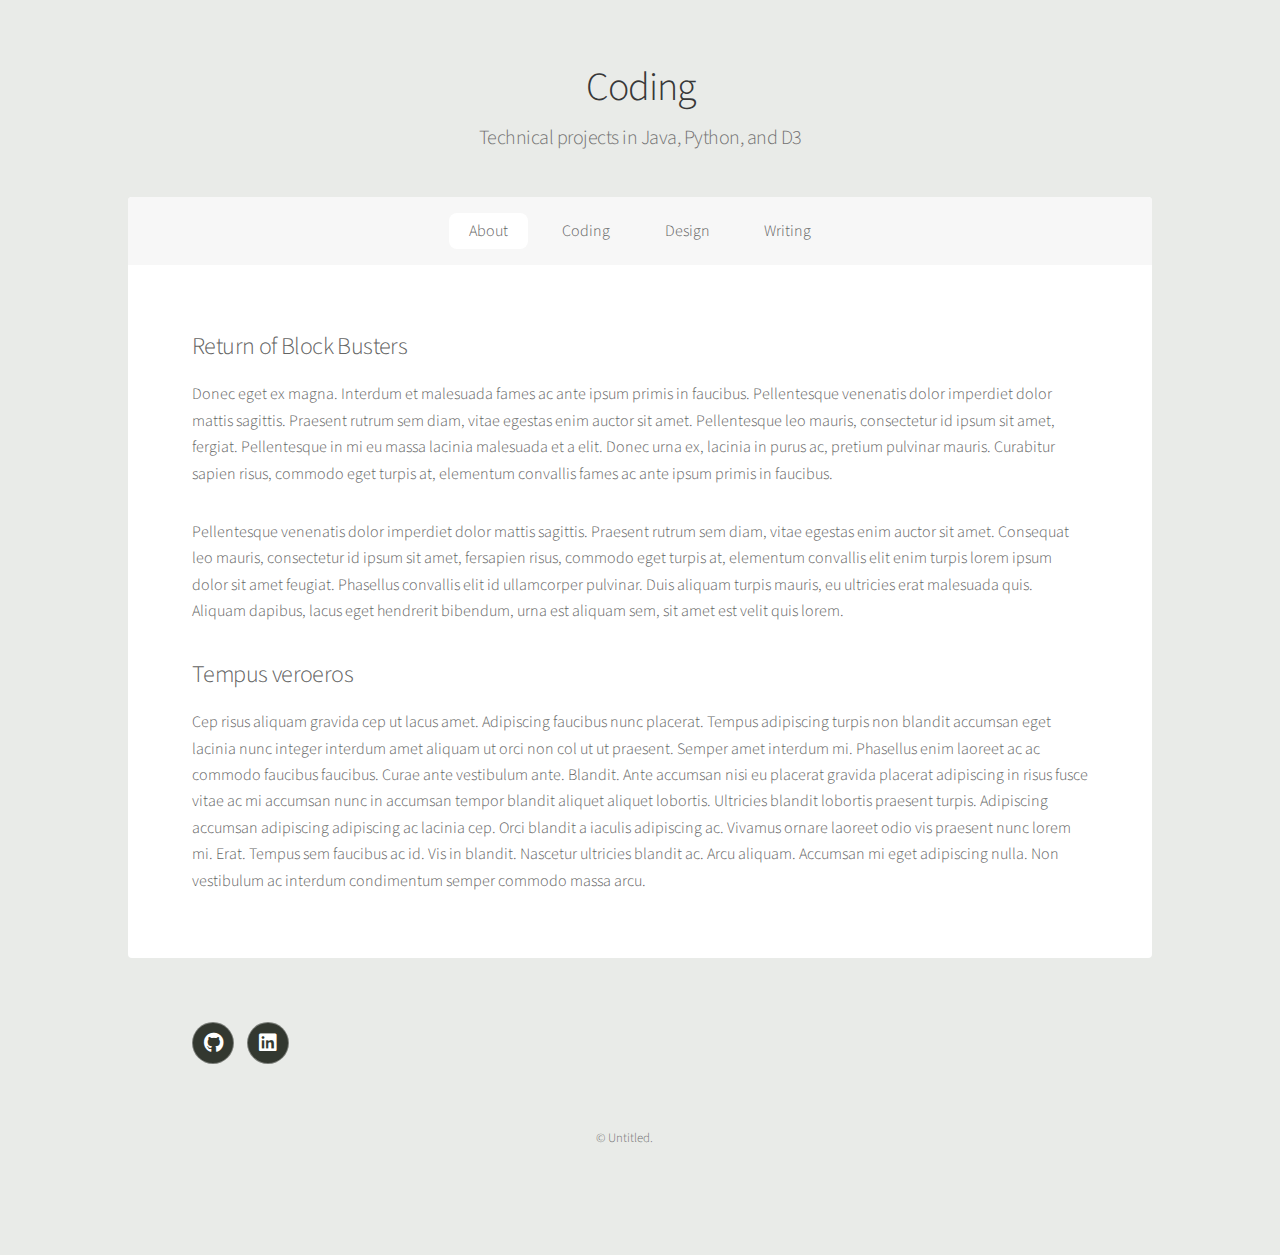
==== commit d2ea7c45: "edited index" ====
--- a/coding.html
+++ b/coding.html
@@ -22,7 +22,14 @@
 						<h1>Coding</h1>
 						<p>Technical projects in Java, Python, and D3</p>
 					</header>
-
+					<nav id="nav">
+						<ul>
+							<li><a href="#intro" class="active">About</a></li>
+							<li><a href="coding.html">Coding</a></li>
+							<li><a href="design.html">Design</a></li>
+							<li><a href="writing.html">Writing</a></li>
+						</ul>
+					</nav>
 				<!-- Main -->
 					<div id="main">
 
--- a/assets/css/main.css
+++ b/assets/css/main.css
@@ -2258,8 +2258,8 @@
 			font-family: 'Font Awesome 5 Brands';
 		}
 
-		.icon.major {
-			border: solid 1px;
+		.icon.major { /*borderz*/
+			border: solid 3px;
 			display: inline-block;
 			border-radius: 100%;
 			padding: 0.65em;
@@ -2270,11 +2270,11 @@
 			.icon.major:before {
 				display: inline-block;
 				font-size: 6.25rem;
-				width: 2.25em;
-				height: 2.25em;
-				line-height: 2.2em;
+				width: 2.0em;
+				height: 2.0em;
+				line-height: 2.0em;
 				border-radius: 100%;
-				border: solid 1px;
+				border:solid 3px ;
 				text-align: center;
 			}
 
@@ -3534,7 +3534,7 @@
 			color: rgba(99, 99, 99, 0.25) !important;
 		}
 
-		#main .icon.major {
+		#main .icon.major { /*hello*/
 			border-color: #dddddd;
 		}
 
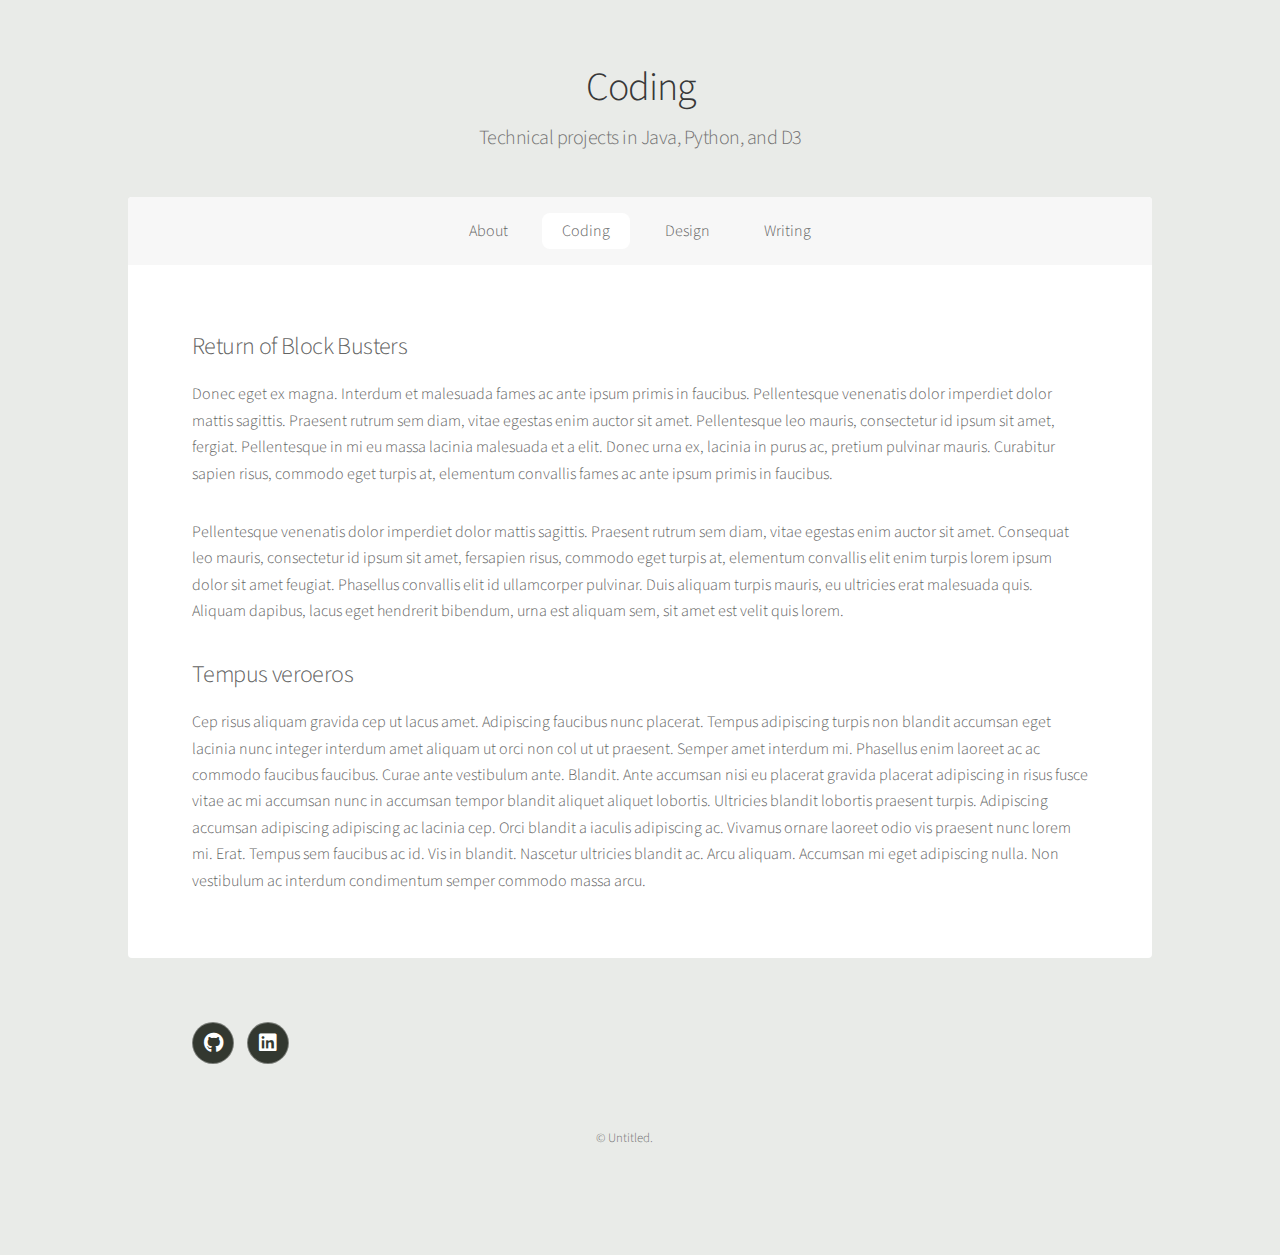
==== commit f9044d64: "edited index" ====
--- a/coding.html
+++ b/coding.html
@@ -24,8 +24,8 @@
 					</header>
 					<nav id="nav">
 						<ul>
-							<li><a href="#intro" class="active">About</a></li>
-							<li><a href="coding.html">Coding</a></li>
+							<li><a href="index.html" >About</a></li>
+							<li><a href="coding.html" class="active">Coding</a></li>
 							<li><a href="design.html">Design</a></li>
 							<li><a href="writing.html">Writing</a></li>
 						</ul>
--- a/assets/css/main.css
+++ b/assets/css/main.css
@@ -1940,7 +1940,14 @@
 		}
 
 		input[type="submit"]:active,
-		input[type="reset"]:active,
+		input[type="reset"]:active, /*-moz-transition: margin 0.2s ease;
+		-webkit-transition: margin 0.2s ease;
+		-ms-transition: margin 0.2s ease;
+		transition: margin 0.2s ease;
+		display: inline-block;
+		margin: 0 0.35em;
+		padding: 0;
+		vertical-align: middle;*/
 		input[type="button"]:active,
 		button:active,
 		.button:active {
@@ -2300,13 +2307,13 @@
 		}
 
 		.icon.style2 {
-			color: #AF5D63;
+			color: rgb(179, 179, 179);/*AF5D63*/
 		}
 		
 		/* Pretty green, blue/green, blue colors 78d184,4ad8b9, 5ba6d8 */
 		.icon.style3 {
 			background-color: #ffffff; /*second*/
-			color: #a3c7a8;
+			color: #283044;
 			/* background-image: url("images/overlay.png"), -webkit-linear-gradient(45deg, #86e972 15%, #74d3af 85%); */
 			
 			/* background-image: url("images/overlay.png"), linear-gradient(45deg, #ffffff 5%, #EFAF87 95%); */
@@ -2315,7 +2322,7 @@
 
 		.icon.style4 {
 			background-color: #ffffff; /*second*/
-			color: #a3c7a8;
+			color: #8B786D;
 			/* background-image: url("images/overlay.png"), -webkit-linear-gradient(45deg, #74d3af 15%, #86e972 85%); */
 		}
 
@@ -2519,12 +2526,36 @@
 		list-style: none;
 		margin-left: -1em;
 		padding-left: 0;
-	}
-
-		ul.actions li {
+		
+		/* -moz-transition: margin 0.2s ease;
+				-webkit-transition: margin 0.2s ease;
+				-ms-transition: margin 0.2s ease;
+				transition: margin 0.2s ease; */
+				/* display: inline-block;
+				margin: 0 0.35em;
+				padding: 0;
+				vertical-align: middle; */
+	}
+
+		ul.actions li a { /*quick*/
 			padding: 0 0 0 1em;
 			vertical-align: middle;
-		}
+			/* -moz-transition: font-size 0.2s ease;
+					-webkit-transition: font-size 0.2s ease;
+					-ms-transition: font-size 0.2s ease;
+					transition: font-size 0.2s ease; */
+					/* display: inline-block;
+					height: 2.25em;
+					line-height: 2.25em;
+					padding: 0 1.25em;
+					border: 0;
+					border-radius: 8px;
+					box-shadow: inset 0 0 0 1px transparent; */
+
+					
+		}
+
+		
 
 		ul.actions.special {
 			-moz-justify-content: center;
@@ -2903,23 +2934,23 @@
 		}
 
 			.statistics li.style1 {
-				background-color: #efa8b0;
+				background-color: #a3c7a8;
 			}
 
 			.statistics li.style2 {
-				background-color: #c79cc8;
+				background-color: #dadada;
 			}
 
 			.statistics li.style3 {
-				background-color: #a89cc8;
+				background-color: #283044;
 			}
 
 			.statistics li.style4 {
-				background-color: #9bb2e1;
+				background-color: #b6d893;
 			}
 
 			.statistics li.style5 {
-				background-color: #8cc9f0;
+				background-color: #8B786D;
 			}
 
 			.statistics li strong, .statistics li b {
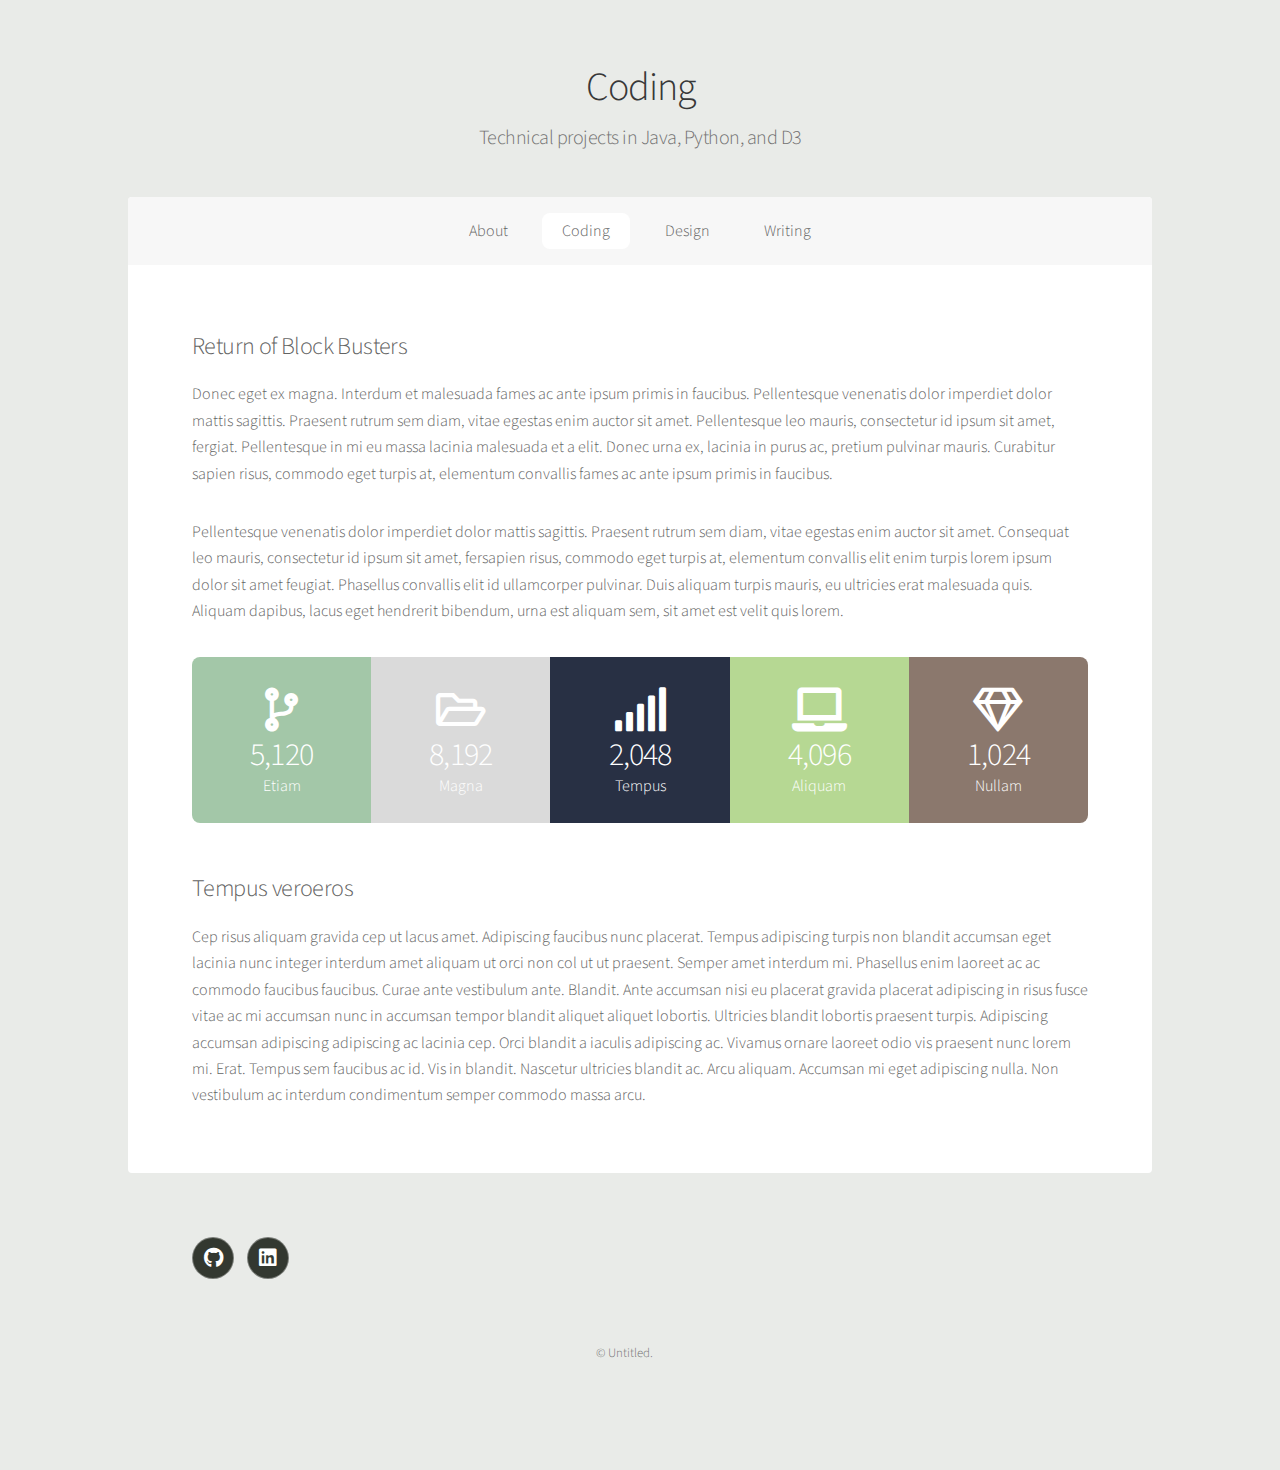
==== commit cc8483f9: "edited index" ====
--- a/coding.html
+++ b/coding.html
@@ -38,10 +38,32 @@
 								<h2>Return of Block Busters</h2>
 								<p>Donec eget ex magna. Interdum et malesuada fames ac ante ipsum primis in faucibus. Pellentesque venenatis dolor imperdiet dolor mattis sagittis. Praesent rutrum sem diam, vitae egestas enim auctor sit amet. Pellentesque leo mauris, consectetur id ipsum sit amet, fergiat. Pellentesque in mi eu massa lacinia malesuada et a elit. Donec urna ex, lacinia in purus ac, pretium pulvinar mauris. Curabitur sapien risus, commodo eget turpis at, elementum convallis fames ac ante ipsum primis in faucibus.</p>
 								<p>Pellentesque venenatis dolor imperdiet dolor mattis sagittis. Praesent rutrum sem diam, vitae egestas enim auctor sit amet. Consequat leo mauris, consectetur id ipsum sit amet, fersapien risus, commodo eget turpis at, elementum convallis elit enim turpis lorem ipsum dolor sit amet feugiat. Phasellus convallis elit id ullamcorper pulvinar. Duis aliquam turpis mauris, eu ultricies erat malesuada quis. Aliquam dapibus, lacus eget hendrerit bibendum, urna est aliquam sem, sit amet est velit quis lorem.</p>
+								<ul class="statistics">
+									<li class="style1">
+										<span class="icon solid fa-code-branch"></span>
+										<strong>5,120</strong> Etiam
+									</li>
+									<li class="style2">
+										<span class="icon fa-folder-open"></span>
+										<strong>8,192</strong> Magna
+									</li>
+									<li class="style3">
+										<span class="icon solid fa-signal"></span>
+										<strong>2,048</strong> Tempus
+									</li>
+									<li class="style4">
+										<span class="icon solid fa-laptop"></span>
+										<strong>4,096</strong> Aliquam
+									</li>
+									<li class="style5">
+										<span class="icon fa-gem"></span>
+										<strong>1,024</strong> Nullam
+									</li>
+								</ul>
 								<h2>Tempus veroeros</h2>
 								<p>Cep risus aliquam gravida cep ut lacus amet. Adipiscing faucibus nunc placerat. Tempus adipiscing turpis non blandit accumsan eget lacinia nunc integer interdum amet aliquam ut orci non col ut ut praesent. Semper amet interdum mi. Phasellus enim laoreet ac ac commodo faucibus faucibus. Curae ante vestibulum ante. Blandit. Ante accumsan nisi eu placerat gravida placerat adipiscing in risus fusce vitae ac mi accumsan nunc in accumsan tempor blandit aliquet aliquet lobortis. Ultricies blandit lobortis praesent turpis. Adipiscing accumsan adipiscing adipiscing ac lacinia cep. Orci blandit a iaculis adipiscing ac. Vivamus ornare laoreet odio vis praesent nunc lorem mi. Erat. Tempus sem faucibus ac id. Vis in blandit. Nascetur ultricies blandit ac. Arcu aliquam. Accumsan mi eget adipiscing nulla. Non vestibulum ac interdum condimentum semper commodo massa arcu.</p>
+							
 							</section>
-
 					</div>
 
 				<!-- Footer -->
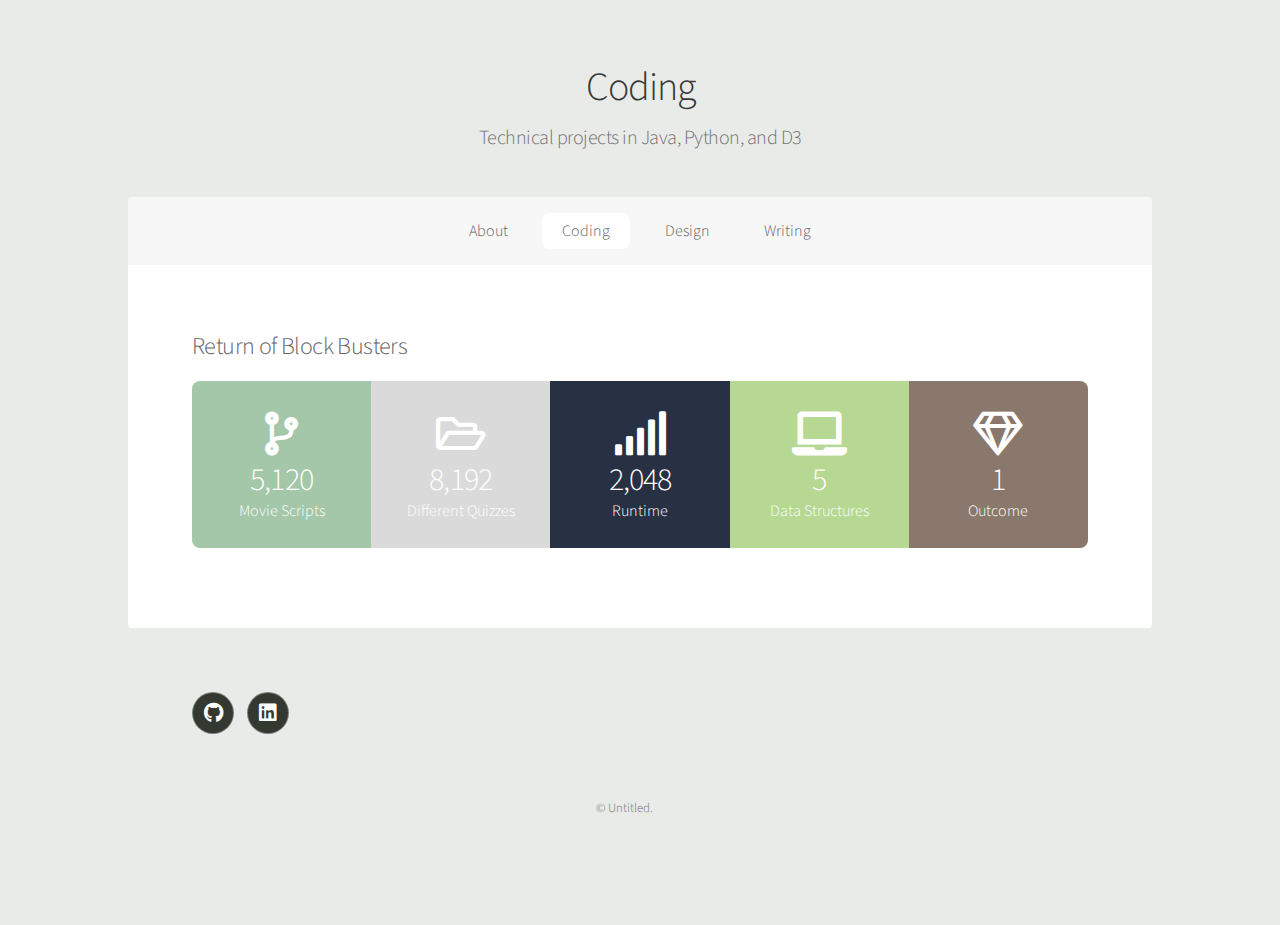
==== commit 88847409: "edited coding html" ====
--- a/coding.html
+++ b/coding.html
@@ -36,32 +36,32 @@
 						<!-- Content -->
 							<section id="content" class="main">
 								<h2>Return of Block Busters</h2>
-								<p>Donec eget ex magna. Interdum et malesuada fames ac ante ipsum primis in faucibus. Pellentesque venenatis dolor imperdiet dolor mattis sagittis. Praesent rutrum sem diam, vitae egestas enim auctor sit amet. Pellentesque leo mauris, consectetur id ipsum sit amet, fergiat. Pellentesque in mi eu massa lacinia malesuada et a elit. Donec urna ex, lacinia in purus ac, pretium pulvinar mauris. Curabitur sapien risus, commodo eget turpis at, elementum convallis fames ac ante ipsum primis in faucibus.</p>
-								<p>Pellentesque venenatis dolor imperdiet dolor mattis sagittis. Praesent rutrum sem diam, vitae egestas enim auctor sit amet. Consequat leo mauris, consectetur id ipsum sit amet, fersapien risus, commodo eget turpis at, elementum convallis elit enim turpis lorem ipsum dolor sit amet feugiat. Phasellus convallis elit id ullamcorper pulvinar. Duis aliquam turpis mauris, eu ultricies erat malesuada quis. Aliquam dapibus, lacus eget hendrerit bibendum, urna est aliquam sem, sit amet est velit quis lorem.</p>
+								<!-- <p>Donec eget ex magna. Interdum et malesuada fames ac ante ipsum primis in faucibus. Pellentesque venenatis dolor imperdiet dolor mattis sagittis. Praesent rutrum sem diam, vitae egestas enim auctor sit amet. Pellentesque leo mauris, consectetur id ipsum sit amet, fergiat. Pellentesque in mi eu massa lacinia malesuada et a elit. Donec urna ex, lacinia in purus ac, pretium pulvinar mauris. Curabitur sapien risus, commodo eget turpis at, elementum convallis fames ac ante ipsum primis in faucibus.</p>
+								<p>Pellentesque venenatis dolor imperdiet dolor mattis sagittis. Praesent rutrum sem diam, vitae egestas enim auctor sit amet. Consequat leo mauris, consectetur id ipsum sit amet, fersapien risus, commodo eget turpis at, elementum convallis elit enim turpis lorem ipsum dolor sit amet feugiat. Phasellus convallis elit id ullamcorper pulvinar. Duis aliquam turpis mauris, eu ultricies erat malesuada quis. Aliquam dapibus, lacus eget hendrerit bibendum, urna est aliquam sem, sit amet est velit quis lorem.</p> -->
 								<ul class="statistics">
 									<li class="style1">
 										<span class="icon solid fa-code-branch"></span>
-										<strong>5,120</strong> Etiam
+										<strong>5,120</strong> Movie Scripts
 									</li>
 									<li class="style2">
 										<span class="icon fa-folder-open"></span>
-										<strong>8,192</strong> Magna
+										<strong>8,192</strong> Different Quizzes
 									</li>
 									<li class="style3">
 										<span class="icon solid fa-signal"></span>
-										<strong>2,048</strong> Tempus
+										<strong>2,048</strong> Runtime
 									</li>
 									<li class="style4">
 										<span class="icon solid fa-laptop"></span>
-										<strong>4,096</strong> Aliquam
+										<strong>5</strong> Data Structures
 									</li>
 									<li class="style5">
 										<span class="icon fa-gem"></span>
-										<strong>1,024</strong> Nullam
+										<strong>1</strong> Outcome
 									</li>
 								</ul>
-								<h2>Tempus veroeros</h2>
-								<p>Cep risus aliquam gravida cep ut lacus amet. Adipiscing faucibus nunc placerat. Tempus adipiscing turpis non blandit accumsan eget lacinia nunc integer interdum amet aliquam ut orci non col ut ut praesent. Semper amet interdum mi. Phasellus enim laoreet ac ac commodo faucibus faucibus. Curae ante vestibulum ante. Blandit. Ante accumsan nisi eu placerat gravida placerat adipiscing in risus fusce vitae ac mi accumsan nunc in accumsan tempor blandit aliquet aliquet lobortis. Ultricies blandit lobortis praesent turpis. Adipiscing accumsan adipiscing adipiscing ac lacinia cep. Orci blandit a iaculis adipiscing ac. Vivamus ornare laoreet odio vis praesent nunc lorem mi. Erat. Tempus sem faucibus ac id. Vis in blandit. Nascetur ultricies blandit ac. Arcu aliquam. Accumsan mi eget adipiscing nulla. Non vestibulum ac interdum condimentum semper commodo massa arcu.</p>
+								<!-- <h2>Tempus veroeros</h2>
+								<p>Cep risus aliquam gravida cep ut lacus amet. Adipiscing faucibus nunc placerat. Tempus adipiscing turpis non blandit accumsan eget lacinia nunc integer interdum amet aliquam ut orci non col ut ut praesent. Semper amet interdum mi. Phasellus enim laoreet ac ac commodo faucibus faucibus. Curae ante vestibulum ante. Blandit. Ante accumsan nisi eu placerat gravida placerat adipiscing in risus fusce vitae ac mi accumsan nunc in accumsan tempor blandit aliquet aliquet lobortis. Ultricies blandit lobortis praesent turpis. Adipiscing accumsan adipiscing adipiscing ac lacinia cep. Orci blandit a iaculis adipiscing ac. Vivamus ornare laoreet odio vis praesent nunc lorem mi. Erat. Tempus sem faucibus ac id. Vis in blandit. Nascetur ultricies blandit ac. Arcu aliquam. Accumsan mi eget adipiscing nulla. Non vestibulum ac interdum condimentum semper commodo massa arcu.</p> -->
 							
 							</section>
 					</div>
--- a/assets/css/main.css
+++ b/assets/css/main.css
@@ -1940,14 +1940,7 @@
 		}
 
 		input[type="submit"]:active,
-		input[type="reset"]:active, /*-moz-transition: margin 0.2s ease;
-		-webkit-transition: margin 0.2s ease;
-		-ms-transition: margin 0.2s ease;
-		transition: margin 0.2s ease;
-		display: inline-block;
-		margin: 0 0.35em;
-		padding: 0;
-		vertical-align: middle;*/
+		input[type="reset"]:active, 
 		input[type="button"]:active,
 		button:active,
 		.button:active {
